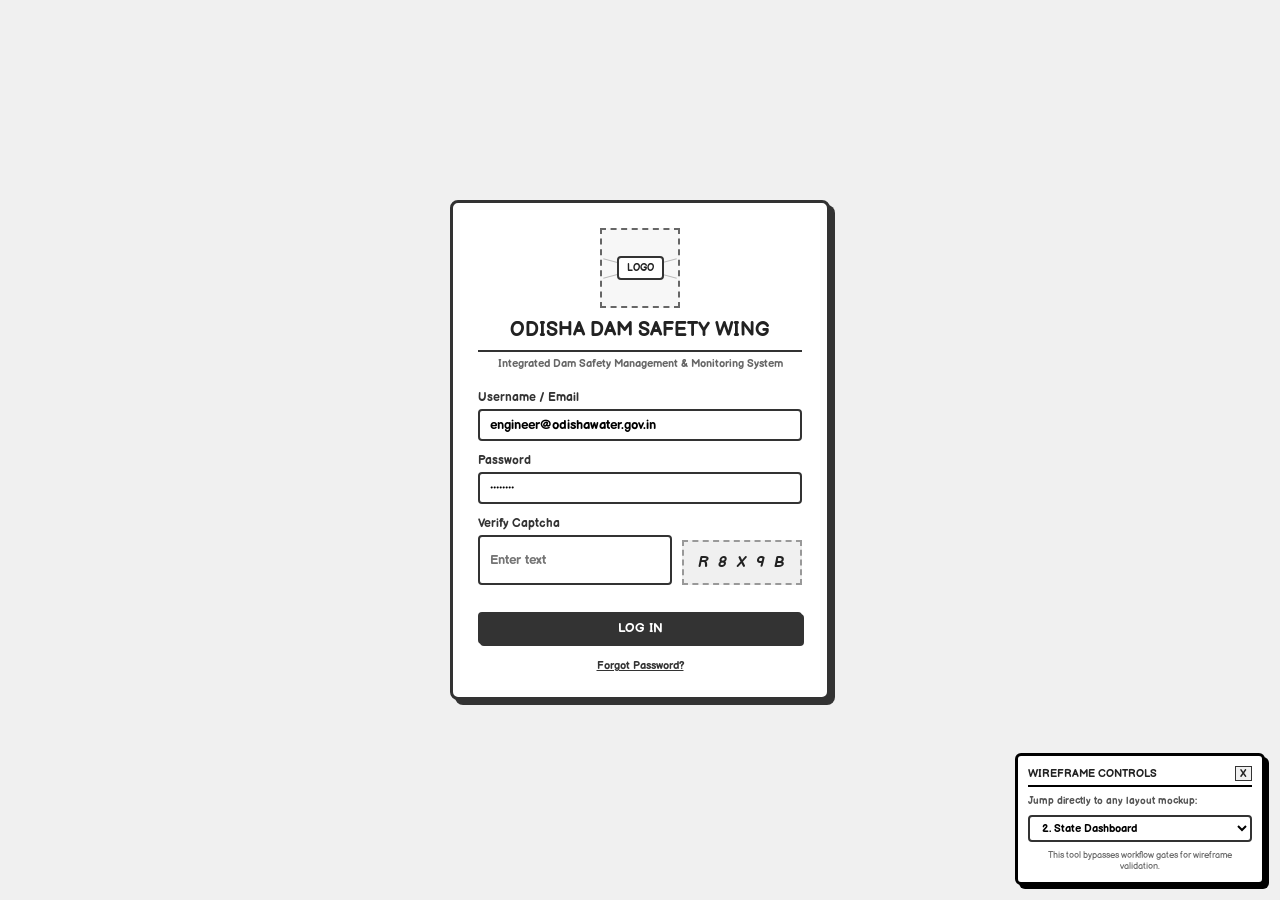
==== index.html @ 87dfb980 "first commit" ====
<!DOCTYPE html>
<html lang="en">
<head>
    <meta charset="UTF-8">
    <meta name="viewport" content="width=device-width, initial-scale=1.0">
    <title>Integrated Dam Safety Management & Monitoring System - Wireframe</title>
    <link rel="stylesheet" href="styles.css">
</head>
<body class="logged-out">

    <!-- SCREEN 1: LOGIN SCREEN (Rendered standalone initially) -->
    <div id="screen-login" class="screen-view login-screen-view active">
        <div class="login-card">
            <div style="text-align: center; margin-bottom: 20px;">
                <!-- Balsamiq logo placeholder -->
                <div class="logo-placeholder" style="height: 80px; width: 80px; margin: 0 auto 10px;">
                    <div class="logo-text" style="font-size: 10px;">Logo</div>
                </div>
                <h2 style="font-size: 20px; font-weight: bold; border-bottom: 2px solid #333333; padding-bottom: 8px;">
                    ODISHA DAM SAFETY WING
                </h2>
                <p style="font-size: 11px; font-weight: bold; color: #666666; margin-top: 5px;">
                    Integrated Dam Safety Management & Monitoring System
                </p>
            </div>

            <form onsubmit="handleLogin(event)">
                <div class="form-group">
                    <label for="username">Username / Email</label>
                    <input type="text" id="username" class="wireframe-input" value="engineer@odishawater.gov.in" required>
                </div>
                <div class="form-group">
                    <label for="password">Password</label>
                    <input type="password" id="password" class="wireframe-input" value="••••••••" required>
                </div>
                <div class="form-group">
                    <label for="captcha">Verify Captcha</label>
                    <div style="display: flex; gap: 10px;">
                        <input type="text" id="captcha-input" class="wireframe-input" style="flex-grow: 1;" placeholder="Enter text" required>
                        <div class="captcha-box" style="width: 120px; flex-shrink: 0;">R 8 X 9 B</div>
                    </div>
                </div>

                <button type="submit" class="wireframe-btn primary" style="width: 100%; margin-top: 15px; justify-content: center;">
                    LOG IN
                </button>
            </form>

            <div style="text-align: center; margin-top: 15px; font-size: 11px; font-weight: bold;">
                <a href="#" onclick="alert('Password reset link sent to registered mobile/email.')" style="color: #333333;">Forgot Password?</a>
            </div>
        </div>
    </div>

    <!-- MAIN APP WRAPPER (Shown post-login) -->
    <div class="app-wrapper">
        
        <!-- SIDEBAR NAVIGATION -->
        <aside class="sidebar">
            <div class="logo-container">
                <div class="logo-placeholder">
                    <div class="logo-text">DAM SAFETY WING</div>
                </div>
            </div>
            
            <ul class="nav-menu">
                <li class="nav-item">
                    <a class="nav-link" onclick="showScreen('screen-state-dashboard')">
                        <span class="nav-icon">📊</span> Dashboard
                    </a>
                </li>
                <li class="nav-item">
                    <a class="nav-link" onclick="showScreen('screen-dam-registry')">
                        <span class="nav-icon">🧱</span> Dams Registry
                    </a>
                </li>
                <li class="nav-item">
                    <a class="nav-link" onclick="showScreen('screen-inspection-management')">
                        <span class="nav-icon">🔍</span> Inspections
                    </a>
                </li>
                <li class="nav-item">
                    <a class="nav-link" onclick="showScreen('screen-observation-management')">
                        <span class="nav-icon">⚠️</span> Observations
                    </a>
                </li>
                <li class="nav-item">
                    <a class="nav-link" onclick="showScreen('screen-corrective-actions')">
                        <span class="nav-icon">🔧</span> Corrective Actions
                    </a>
                </li>
                <li class="nav-item">
                    <a class="nav-link" onclick="showScreen('screen-work-management')">
                        <span class="nav-icon">🏗️</span> Works
                    </a>
                </li>
                <li class="nav-item">
                    <a class="nav-link" onclick="showScreen('screen-vendor-management')">
                        <span class="nav-icon">🤝</span> Vendors
                    </a>
                </li>
                <li class="nav-item">
                    <a class="nav-link" onclick="showScreen('screen-document-management')">
                        <span class="nav-icon">📁</span> Documents
                    </a>
                </li>
                <li class="nav-item">
                    <a class="nav-link" onclick="showScreen('screen-approval-center')">
                        <span class="nav-icon">✅</span> Approvals / Tasks
                    </a>
                </li>
                <li class="nav-item">
                    <a class="nav-link" onclick="showScreen('screen-alert-center')">
                        <span class="nav-icon">🔔</span> Alert Center
                    </a>
                </li>
                <li class="nav-item">
                    <a class="nav-link" onclick="showScreen('screen-gis-map')">
                        <span class="nav-icon">🗺️</span> GIS Map
                    </a>
                </li>
                <li class="nav-item">
                    <a class="nav-link" onclick="showScreen('screen-reports')">
                        <span class="nav-icon">📈</span> Reports / MIS
                    </a>
                </li>
                <li class="nav-item">
                    <a class="nav-link" onclick="showScreen('screen-historical-record')">
                        <span class="nav-icon">📜</span> Audit / History
                    </a>
                </li>
                <li class="nav-item">
                    <a class="nav-link" onclick="showScreen('screen-master-data')">
                        <span class="nav-icon">💾</span> Master Data
                    </a>
                </li>
                <li class="nav-item">
                    <a class="nav-link" onclick="showScreen('screen-user-roles')">
                        <span class="nav-icon">👥</span> User Management
                    </a>
                </li>
            </ul>

            <div class="sidebar-footer">
                <div class="legend-box">
                    <div class="legend-title">STATUS LEGEND</div>
                    <div style="display: flex; flex-direction: column; gap: 4px;">
                        <div><span class="status-dot red"></span> RED = Immediate Intervention</div>
                        <div><span class="status-dot amber"></span> AMBER = Attention Required</div>
                        <div><span class="status-dot green"></span> GREEN = Normal Status</div>
                    </div>
                </div>
                <div style="margin-top: 10px; border-top: 2px dashed #999999; padding-top: 10px;">
                    <a href="mobile.html" target="_blank" class="wireframe-btn primary" style="width: 100%; justify-content: center; font-size: 11px; text-decoration: none;">
                        📱 Mobile Field App Simulator
                    </a>
                </div>
                <button class="wireframe-btn" onclick="handleLogout()" style="width: 100%; margin-top: 10px; justify-content: center; font-size: 11px;">
                    🔓 Log Out
                </button>
            </div>
        </aside>

        <!-- MAIN CONTAINER -->
        <main class="main-container">
            
            <!-- TOP HEADER -->
            <header class="top-header">
                <div class="header-left">
                    <div class="breadcrumbs">
                        <span>SYSTEM</span> &gt; <span id="breadcrumb-current" class="current">DASHBOARD</span>
                    </div>
                </div>
                <div class="header-right">
                    <div class="role-selector-wrap">
                        <span>Role:</span>
                        <select class="wireframe-select" onchange="setRole(this.value)">
                            <option value="State Management">State Management</option>
                            <option value="Chief Engineer">Chief Engineer</option>
                            <option value="Superintending Engineer">Superintending Engineer</option>
                            <option value="Executive Engineer" selected>Executive Engineer</option>
                            <option value="Assistant Executive Engineer">Assistant Executive Engineer</option>
                            <option value="Assistant Engineer">Assistant Engineer</option>
                            <option value="Junior Engineer">Junior Engineer</option>
                            <option value="Dam Authority">Dam Authority</option>
                            <option value="Vendor/Contractor">Vendor/Contractor</option>
                            <option value="Consultant">Consultant</option>
                        </select>
                    </div>
                    
                    <button class="icon-button" onclick="showScreen('screen-alert-center')">
                        <span>🔔</span>
                        <span class="badge">4</span>
                    </button>
                    
                    <div class="user-profile-badge">
                        <div class="user-avatar">EE</div>
                        <span id="current-role-display">Executive Engineer</span>
                    </div>
                </div>
            </header>

            <!-- PAGE CONTENT CONTAINER -->
            <div class="page-content">

                <!-- 2. STATE MANAGEMENT DASHBOARD -->
                <div id="screen-state-dashboard" class="screen-view">
                    <div class="section-header">
                        <div>
                            <h2 class="section-title">STATE MANAGEMENT DASHBOARD</h2>
                            <p class="section-subtitle">Management-by-Exception Portal (Odisha State Dams Safety Division)</p>
                        </div>
                        <div style="display: flex; gap: 10px;">
                            <select class="wireframe-select"><option>State: Odisha</option></select>
                            <select class="wireframe-select"><option>All Districts</option></select>
                            <button class="wireframe-btn">📅 Select Dates</button>
                        </div>
                    </div>

                    <!-- KPI Cards Row -->
                    <div class="row">
                        <div class="kpi-card" onclick="showScreen('screen-dam-registry')">
                            <div class="kpi-header"><span>TOTAL DAMS</span><span>🧱</span></div>
                            <div class="kpi-value-row">
                                <span class="kpi-value" id="kpi-total-dams">8</span>
                                <span class="status-dot green"></span>
                            </div>
                        </div>
                        <div class="kpi-card" onclick="showScreen('screen-inspection-management')">
                            <div class="kpi-header"><span>INSPECTIONS DUE</span><span>📅</span></div>
                            <div class="kpi-value-row">
                                <span class="kpi-value">320</span>
                                <span class="status-dot amber"></span>
                            </div>
                        </div>
                        <div class="kpi-card" onclick="showScreen('screen-inspection-management')">
                            <div class="kpi-header"><span>INSPECTIONS OVERDUE</span><span>⚠️</span></div>
                            <div class="kpi-value-row">
                                <span class="kpi-value" style="color: #ff4d4d;">78</span>
                                <span class="status-dot red"></span>
                            </div>
                        </div>
                        <div class="kpi-card" onclick="showScreen('screen-observation-management')">
                            <div class="kpi-header"><span>CRITICAL OBS.</span><span>🚨</span></div>
                            <div class="kpi-value-row">
                                <span class="kpi-value" id="kpi-critical-obs" style="color: #ff4d4d;">2</span>
                                <span class="status-dot red"></span>
                            </div>
                        </div>
                        <div class="kpi-card" onclick="showScreen('screen-corrective-actions')">
                            <div class="kpi-header"><span>OPEN ACTIONS</span><span>🔧</span></div>
                            <div class="kpi-value-row">
                                <span class="kpi-value" id="kpi-open-actions">156</span>
                                <span class="status-dot amber"></span>
                            </div>
                        </div>
                        <div class="kpi-card" onclick="showScreen('screen-corrective-actions')">
                            <div class="kpi-header"><span>OVERDUE ACTIONS</span><span>⏰</span></div>
                            <div class="kpi-value-row">
                                <span class="kpi-value" id="kpi-overdue-actions" style="color: #ff4d4d;">38</span>
                                <span class="status-dot red"></span>
                            </div>
                        </div>
                        <div class="kpi-card" onclick="showScreen('screen-work-management')">
                            <div class="kpi-header"><span>ONGOING WORKS</span><span>🏗️</span></div>
                            <div class="kpi-value-row">
                                <span class="kpi-value" id="kpi-ongoing-works">64</span>
                                <span class="status-dot green"></span>
                            </div>
                        </div>
                        <div class="kpi-card" onclick="showScreen('screen-work-management')">
                            <div class="kpi-header"><span>DELAYED WORKS</span><span>🛑</span></div>
                            <div class="kpi-value-row">
                                <span class="kpi-value" id="kpi-delayed-works" style="color: #ffb84d;">21</span>
                                <span class="status-dot amber"></span>
                            </div>
                        </div>
                    </div>

                    <!-- Exception Management Grids & Placeholders -->
                    <div class="row">
                        <!-- Left Block: Exception Data Tables -->
                        <div class="col-8">
                            <div style="border: 2px solid #333333; border-radius: 6px; padding: 15px; margin-bottom: 20px; box-shadow: 2px 2px 0 #333;">
                                <h3 style="font-size: 14px; font-weight: bold; border-bottom: 2px solid #333333; padding-bottom: 6px; margin-bottom: 10px;">
                                    ⚠️ Critical Safety Alerts (Immediate Intervention Required)
                                </h3>
                                <div class="table-container">
                                    <table class="wireframe-table">
                                        <thead>
                                            <tr>
                                                <th>Dam Name</th>
                                                <th>District</th>
                                                <th>Safety Status</th>
                                                <th>Observations</th>
                                                <th>Overdue Actions</th>
                                                <th>Ongoing Works</th>
                                                <th>Actions</th>
                                            </tr>
                                        </thead>
                                        <tbody id="dashboard-status-table">
                                            <!-- Dynamically filled by loadStateDashboard() -->
                                        </tbody>
                                    </table>
                                </div>
                            </div>

                            <!-- Charts Placeholders (Mock wireframe blocks) -->
                            <div class="row">
                                <div class="col-6">
                                    <div style="border: 2px solid #333; border-radius: 6px; padding: 12px; height: 200px; display: flex; flex-direction: column; justify-content: space-between;">
                                        <div style="font-weight: bold; font-size: 12px; border-bottom: 1px solid #999;">Dams by District & Basin</div>
                                        <!-- Wireframe bar chart -->
                                        <div style="display: flex; align-items: flex-end; justify-content: space-around; height: 120px; border-left: 2px solid #333; border-bottom: 2px solid #333; padding-left: 5px; padding-bottom: 5px;">
                                            <div style="width: 25px; height: 90px; background-color: #666; text-align: center; color: white; font-size: 9px; font-weight: bold;">90</div>
                                            <div style="width: 25px; height: 60px; background-color: #888; text-align: center; color: white; font-size: 9px; font-weight: bold;">60</div>
                                            <div style="width: 25px; height: 40px; background-color: #aaa; text-align: center; color: white; font-size: 9px; font-weight: bold;">40</div>
                                            <div style="width: 25px; height: 20px; background-color: #ccc; text-align: center; color: white; font-size: 9px; font-weight: bold;">20</div>
                                        </div>
                                        <div style="display: flex; justify-content: space-around; font-size: 9px; font-weight: bold;">
                                            <span>Sambalpur</span><span>Angul</span><span>Kalahandi</span><span>Koraput</span>
                                        </div>
                                    </div>
                                </div>
                                <div class="col-6">
                                    <div style="border: 2px solid #333; border-radius: 6px; padding: 12px; height: 200px; display: flex; flex-direction: column; justify-content: space-between;">
                                        <div style="font-weight: bold; font-size: 12px; border-bottom: 1px solid #999;">Inspection Completion Trend</div>
                                        <!-- Wireframe line chart -->
                                        <div style="position: relative; height: 120px; border-left: 2px solid #333; border-bottom: 2px solid #333;">
                                            <!-- SVG wireframe line -->
                                            <svg style="position: absolute; width: 100%; height: 100%;">
                                                <polyline points="20,100 80,60 140,40 200,10" style="fill:none;stroke:#333;stroke-width:3" />
                                                <circle cx="20" cy="100" r="4" fill="black" />
                                                <circle cx="80" cy="60" r="4" fill="black" />
                                                <circle cx="140" cy="40" r="4" fill="black" />
                                                <circle cx="20" cy="10" r="4" fill="black" />
                                            </svg>
                                        </div>
                                        <div style="display: flex; justify-content: space-between; font-size: 9px; font-weight: bold;">
                                            <span>Q1</span><span>Q2</span><span>Q3</span><span>Q4 (Planned)</span>
                                        </div>
                                    </div>
                                </div>
                            </div>
                        </div>

                        <!-- Right Block: Screen 3 Dashboard Drill-Down -->
                        <div class="col-4">
                            <div class="right-sidebar" style="width: 100%; border: 2px solid #333333; border-radius: 6px; box-shadow: 2px 2px 0 #333;">
                                <div class="drilldown-title">
                                    <span>🧭 NAVIGATION DRILL-DOWN</span>
                                    <span style="font-size: 10px; color: #666;">Hierarchy Drill</span>
                                </div>
                                
                                <div style="margin-bottom: 15px;">
                                    <h4 style="font-size: 11px; font-weight: bold; margin-bottom: 8px; border-bottom: 1px dashed #bbb;">Safety & Inspection Drill-down:</h4>
                                    <div class="drilldown-flow">
                                        <div class="drilldown-step" onclick="showScreen('screen-state-dashboard')">
                                            <span>State Management Portal</span><span>Odisha</span>
                                        </div>
                                        <div class="drilldown-arrow">▼</div>
                                        <div class="drilldown-step" onclick="drillToCircle('Northern Circle')">
                                            <span>Circle Level view</span><span>Northern Circle</span>
                                        </div>
                                        <div class="drilldown-arrow">▼</div>
                                        <div class="drilldown-step" onclick="showScreen('screen-dam-registry')">
                                            <span>Division Office view</span><span>Sambalpur Division</span>
                                        </div>
                                        <div class="drilldown-arrow">▼</div>
                                        <div class="drilldown-step" onclick="drillToDam('D00123')">
                                            <span>Dam Profile view</span><span>Hirakud Dam</span>
                                        </div>
                                        <div class="drilldown-arrow">▼</div>
                                        <div class="drilldown-step" onclick="drillToInspection('INSP-2025-001')">
                                            <span>Inspection Review</span><span>INSP-2025-001</span>
                                        </div>
                                        <div class="drilldown-arrow">▼</div>
                                        <div class="drilldown-step" onclick="drillToObservation('OBS-2025-101')">
                                            <span>Observation Details</span><span>OBS-2025-101</span>
                                        </div>
                                    </div>
                                </div>

                                <div>
                                    <h4 style="font-size: 11px; font-weight: bold; margin-bottom: 8px; border-bottom: 1px dashed #bbb;">Works & Vendor Drill-down:</h4>
                                    <div class="drilldown-flow">
                                        <div class="drilldown-step" onclick="showScreen('screen-state-dashboard')">
                                            <span>State Water Resources</span><span>State Wing</span>
                                        </div>
                                        <div class="drilldown-arrow">▼</div>
                                        <div class="drilldown-step" onclick="showScreen('screen-work-management')">
                                            <span>Division Work Register</span><span>Sambalpur Div</span>
                                        </div>
                                        <div class="drilldown-arrow">▼</div>
                                        <div class="drilldown-step" onclick="drillToWork('WRK-2025-401')">
                                            <span>Contract Profile</span><span>WRK-2025-401</span>
                                        </div>
                                        <div class="drilldown-arrow">▼</div>
                                        <div class="drilldown-step" onclick="showScreen('screen-vendor-management')">
                                            <span>Contractor Performance</span><span>Utkal Infra</span>
                                        </div>
                                        <div class="drilldown-arrow">▼</div>
                                        <div class="drilldown-step" onclick="drillToVerification('VER-2025-801')">
                                            <span>Milestone Progress verification</span><span>VER-2025-801</span>
                                        </div>
                                    </div>
                                </div>
                            </div>
                        </div>
                    </div>
                </div>

                <!-- 4. DAM REGISTRY -->
                <div id="screen-dam-registry" class="screen-view">
                    <div class="section-header">
                        <div>
                            <h2 class="section-title">DAM REGISTRY</h2>
                            <p class="section-subtitle">Comprehensive master list of all state water reservoirs and check-dams</p>
                        </div>
                        <button class="wireframe-btn primary" onclick="alert('Add Dam profile form loaded in Master workspace.')">
                            ➕ Add New Dam
                        </button>
                    </div>

                    <!-- Search & Advanced Filter Section -->
                    <div class="filter-panel">
                        <div class="filter-grid">
                            <div class="form-group">
                                <label>Search keyword</label>
                                <input type="text" id="search-dam-input" class="wireframe-input" placeholder="Name, ID, River..." onkeyup="filterDams()">
                            </div>
                            <div class="form-group">
                                <label>District</label>
                                <select id="filter-district" class="wireframe-select" style="width:100%;" onchange="filterDams()">
                                    <option value="">All Districts</option>
                                    <option value="Sambalpur">Sambalpur</option>
                                    <option value="Angul">Angul</option>
                                    <option value="Kalahandi">Kalahandi</option>
                                    <option value="Malkangiri">Malkangiri</option>
                                    <option value="Nabarangpur">Nabarangpur</option>
                                    <option value="Koraput">Koraput</option>
                                    <option value="Dhenkanal">Dhenkanal</option>
                                    <option value="Bargarh">Bargarh</option>
                                </select>
                            </div>
                            <div class="form-group">
                                <label>Circle Jurisdiction</label>
                                <select id="filter-circle" class="wireframe-select" style="width:100%;" onchange="filterDams()">
                                    <option value="">All Circles</option>
                                    <option value="Northern Circle">Northern Circle</option>
                                    <option value="Central Circle">Central Circle</option>
                                    <option value="Western Circle">Western Circle</option>
                                    <option value="Southern Circle">Southern Circle</option>
                                </select>
                            </div>
                            <div class="form-group">
                                <label>Safety Classification</label>
                                <select id="filter-classification" class="wireframe-select" style="width:100%;" onchange="filterDams()">
                                    <option value="">All Risks</option>
                                    <option value="High Risk">High Risk</option>
                                    <option value="Medium Risk">Medium Risk</option>
                                    <option value="Low Risk">Low Risk</option>
                                </select>
                            </div>
                            <div class="form-group">
                                <label>Safety Status</label>
                                <select id="filter-status" class="wireframe-select" style="width:100%;" onchange="filterDams()">
                                    <option value="">All Statuses</option>
                                    <option value="RED">RED (Immediate)</option>
                                    <option value="AMBER">AMBER (Attention)</option>
                                    <option value="GREEN">GREEN (Normal)</option>
                                </select>
                            </div>
                        </div>
                        <div class="filter-actions">
                            <button class="wireframe-btn" onclick="resetDamFilters()">Reset Filters</button>
                            <button class="wireframe-btn primary" onclick="filterDams()">Apply Search</button>
                        </div>
                    </div>

                    <!-- Data Table -->
                    <div class="table-container">
                        <table class="wireframe-table">
                            <thead>
                                <tr>
                                    <th>Dam ID</th>
                                    <th>Dam Name</th>
                                    <th>District</th>
                                    <th>Circle</th>
                                    <th>Division</th>
                                    <th>Basin</th>
                                    <th>River</th>
                                    <th>Risk Class</th>
                                    <th>Last Insp</th>
                                    <th>Next Insp</th>
                                    <th>Safety Status</th>
                                    <th>Open Obs</th>
                                    <th>Overdue Actions</th>
                                    <th>Ongoing Works</th>
                                    <th>Action</th>
                                </tr>
                            </thead>
                            <tbody id="registry-table-body">
                                <!-- Filled by loadDamRegistry() -->
                            </tbody>
                        </table>
                    </div>

                    <!-- Pagination and export metadata -->
                    <div class="pagination-bar">
                        <span>Showing 1 to 8 of 8 entries</span>
                        <div style="display: flex; gap: 10px;">
                            <button class="wireframe-btn" onclick="alert('Exporting registry records to CSV...')">📥 Export Excel</button>
                            <button class="wireframe-btn" onclick="alert('Exporting registry reports to PDF...')">📄 Export PDF</button>
                        </div>
                        <div class="pagination-links">
                            <button class="page-btn active">1</button>
                            <button class="page-btn">2</button>
                        </div>
                    </div>
                </div>

                <!-- 5. DAM PROFILE -->
                <div id="screen-dam-profile" class="screen-view">
                    <div class="section-header">
                        <div>
                            <h2 class="section-title">DAM HEALTH PROFILE</h2>
                            <p class="section-subtitle">
                                <span id="profile-dam-name">Hirakud Dam</span> (<span id="profile-dam-id">D00123</span>) - 
                                District: <span id="profile-dam-district" style="font-weight: bold;">Sambalpur</span> | 
                                Circle: <span id="profile-dam-circle" style="font-weight: bold;">Northern Circle</span> | 
                                Division: <span id="profile-dam-division" style="font-weight: bold;">Sambalpur Division</span>
                            </p>
                        </div>
                        <span id="profile-dam-status" class="status-pill red">RED</span>
                    </div>

                    <!-- Summary Cards Block -->
                    <div class="row">
                        <div class="kpi-card">
                            <div class="kpi-header"><span>LAST INSPECTION</span></div>
                            <div class="kpi-value" id="prof-card-last-insp" style="font-size: 18px;">12 Apr 2025</div>
                        </div>
                        <div class="kpi-card">
                            <div class="kpi-header"><span>NEXT INSPECTION</span></div>
                            <div class="kpi-value" id="prof-card-next-insp" style="font-size: 18px;">12 Oct 2025</div>
                        </div>
                        <div class="kpi-card">
                            <div class="kpi-header"><span>OPEN OBSERVATIONS</span></div>
                            <div class="kpi-value" id="prof-card-open-obs">8</div>
                        </div>
                        <div class="kpi-card">
                            <div class="kpi-header"><span>OVERDUE ACTIONS</span></div>
                            <div class="kpi-value" id="prof-card-overdue-act" style="color: #ff4d4d;">5</div>
                        </div>
                        <div class="kpi-card">
                            <div class="kpi-header"><span>ONGOING WORKS</span></div>
                            <div class="kpi-value" id="prof-card-ongoing">3</div>
                        </div>
                        <div class="kpi-card">
                            <div class="kpi-header"><span>PHYSICAL PROGRESS</span></div>
                            <div class="kpi-value" id="prof-card-progress">45%</div>
                        </div>
                    </div>

                    <!-- Inner Navigation Tabs -->
                    <div class="tab-container">
                        <ul class="tab-headers">
                            <li class="tab-header-item active" onclick="switchTab('prof-overview', this)">Overview</li>
                            <li class="tab-header-item" onclick="switchTab('prof-engineering', this)">Engineering Details</li>
                            <li class="tab-header-item" onclick="switchTab('prof-inspections', this)">Inspections</li>
                            <li class="tab-header-item" onclick="switchTab('prof-observations', this)">Observations</li>
                            <li class="tab-header-item" onclick="switchTab('prof-works', this)">Ongoing Works</li>
                            <li class="tab-header-item" onclick="switchTab('prof-documents', this)">Documents</li>
                            <li class="tab-header-item" onclick="switchTab('prof-history', this)">History</li>
                        </ul>

                        <div class="tab-panels">
                            <!-- Overview Tab -->
                            <div id="prof-overview" class="tab-panel active">
                                <div class="row">
                                    <div class="col-8">
                                        <table class="wireframe-table">
                                            <tr>
                                                <th style="width: 200px;">Structural Height</th>
                                                <td id="prof-height">59 m</td>
                                            </tr>
                                            <tr>
                                                <th>Crest Length</th>
                                                <td id="prof-length">4.8 km (Main Dam)</td>
                                            </tr>
                                            <tr>
                                                <th>Catchment Area</th>
                                                <td id="prof-catchment">83,400 sq km</td>
                                            </tr>
                                            <tr>
                                                <th>Gross Storage Capacity</th>
                                                <td id="prof-capacity">5,896 M cum</td>
                                            </tr>
                                            <tr>
                                                <th>Spillway Capacity</th>
                                                <td id="prof-spillway">42,450 cumec</td>
                                            </tr>
                                            <tr>
                                                <th>Year Completed</th>
                                                <td id="prof-completed">1957</td>
                                            </tr>
                                        </table>
                                    </div>
                                    <div class="col-4">
                                        <!-- Photo placeholder -->
                                        <div class="wireframe-photo-placeholder" style="height: 180px;">
                                            <span>📷 Dam Elevation Drawing Overview</span>
                                        </div>
                                    </div>
                                </div>
                            </div>

                            <!-- Engineering Details -->
                            <div id="prof-engineering" class="tab-panel">
                                <div class="row">
                                    <div class="col-6">
                                        <h4 style="font-size: 13px; font-weight: bold; border-bottom: 2px solid #333; margin-bottom: 8px;">Spillway Structure Parameters</h4>
                                        <p style="font-size: 12px; line-height: 1.6;">Spillway consists of 64 gates, under-sluices, and concrete bucket dissipator. Total length of spillway is 914 meters. Crest gates are 15.24m x 6.1m radial gates.</p>
                                    </div>
                                    <div class="col-6">
                                        <h4 style="font-size: 13px; font-weight: bold; border-bottom: 2px solid #333; margin-bottom: 8px;">Geology & Foundation</h4>
                                        <p style="font-size: 12px; line-height: 1.6;">Founded on granite, granitic gneisses, and schists. Consolidated foundation grouting with 30m grout curtain wall at upstream side heel.</p>
                                    </div>
                                </div>
                            </div>

                            <!-- Inspections tab -->
                            <div id="prof-inspections" class="tab-panel">
                                <div class="table-container">
                                    <table class="wireframe-table">
                                        <thead>
                                            <tr>
                                                <th>Inspection ID</th>
                                                <th>Type</th>
                                                <th>Planned Date</th>
                                                <th>Inspection Team</th>
                                                <th>Status</th>
                                                <th>Actions</th>
                                            </tr>
                                        </thead>
                                        <tbody id="profile-inspections-body"></tbody>
                                    </table>
                                </div>
                            </div>

                            <!-- Observations tab -->
                            <div id="prof-observations" class="tab-panel">
                                <div class="table-container">
                                    <table class="wireframe-table">
                                        <thead>
                                            <tr>
                                                <th>Observation ID</th>
                                                <th>Category</th>
                                                <th>Description</th>
                                                <th>Severity</th>
                                                <th>Target Date</th>
                                                <th>Status</th>
                                                <th>Actions</th>
                                            </tr>
                                        </thead>
                                        <tbody id="profile-observations-body"></tbody>
                                    </table>
                                </div>
                            </div>

                            <!-- Works tab -->
                            <div id="prof-works" class="tab-panel">
                                <div class="table-container">
                                    <table class="wireframe-table">
                                        <thead>
                                            <tr>
                                                <th>Work ID</th>
                                                <th>Description</th>
                                                <th>Contractor</th>
                                                <th>Value</th>
                                                <th>Physical Progress</th>
                                                <th>Status</th>
                                                <th>Action</th>
                                            </tr>
                                        </thead>
                                        <tbody id="profile-works-body"></tbody>
                                    </table>
                                </div>
                            </div>

                            <!-- Documents tab -->
                            <div id="prof-documents" class="tab-panel">
                                <div class="table-container">
                                    <table class="wireframe-table">
                                        <thead>
                                            <tr>
                                                <th>File Name</th>
                                                <th>Type</th>
                                                <th>Version</th>
                                                <th>Uploaded By</th>
                                                <th>Date</th>
                                            </tr>
                                        </thead>
                                        <tbody id="profile-documents-body"></tbody>
                                    </table>
                                </div>
                            </div>

                            <!-- History Tab -->
                            <div id="prof-history" class="tab-panel">
                                <div class="audit-timeline" id="profile-history-timeline"></div>
                            </div>
                        </div>
                    </div>
                </div>

                <!-- 6. INSPECTION MANAGEMENT -->
                <div id="screen-inspection-management" class="screen-view">
                    <div class="section-header">
                        <div>
                            <h2 class="section-title">INSPECTION MANAGEMENT PANEL</h2>
                            <p class="section-subtitle">Schedule, assign, track, and verify formal dam safety reviews</p>
                        </div>
                        <div style="display: flex; gap: 10px;">
                            <button class="wireframe-btn primary" onclick="showScreen('screen-inspection-planning')">
                                📅 Plan New Inspection
                            </button>
                            <button class="wireframe-btn" onclick="alert('Assigned team members notification batch sent.')">
                                📣 Dispatch Team
                            </button>
                        </div>
                    </div>

                    <!-- Filters for inspections -->
                    <div class="filter-panel" style="padding: 10px 15px;">
                        <div style="display:flex; justify-content:space-between; align-items:center;">
                            <div style="display:flex; gap:15px; align-items:center; font-size:12px; font-weight:bold;">
                                <span>Filter Type:</span>
                                <label><input type="radio" name="flt-insp-type" checked /> All</label>
                                <label><input type="radio" name="flt-insp-type" /> Pre-Monsoon</label>
                                <label><input type="radio" name="flt-insp-type" /> Post-Monsoon</label>
                                <label><input type="radio" name="flt-insp-type" /> Periodic/Annual</label>
                                <label><input type="radio" name="flt-insp-type" /> Special/Emergency</label>
                            </div>
                            <div style="display:flex; gap:10px;">
                                <input type="text" class="wireframe-input" placeholder="Search Dam Name..." style="width: 200px;">
                                <button class="wireframe-btn">Filter</button>
                            </div>
                        </div>
                    </div>

                    <div class="table-container">
                        <table class="wireframe-table">
                            <thead>
                                <tr>
                                    <th>Inspection ID</th>
                                    <th>Dam</th>
                                    <th>Inspection Type</th>
                                    <th>Planned/Actual Date</th>
                                    <th>Inspection Team</th>
                                    <th>Responsible Officer</th>
                                    <th>Status</th>
                                    <th>Review Status</th>
                                    <th>Actions</th>
                                </tr>
                            </thead>
                            <tbody id="inspection-table-body">
                                <!-- Filled by loadInspectionManagement() -->
                            </tbody>
                        </table>
                    </div>
                </div>

                <!-- 7. INSPECTION PLANNING (FORM) -->
                <div id="screen-inspection-planning" class="screen-view">
                    <div class="section-header">
                        <div>
                            <h2 class="section-title">PLAN & SCHEDULE SAFETY INSPECTION</h2>
                            <p class="section-subtitle">Deploy official panels and committees for statutory checks</p>
                        </div>
                        <button class="wireframe-btn" onclick="showScreen('screen-inspection-management')">Cancel</button>
                    </div>

                    <!-- Workflow Indicator -->
                    <div class="workflow-indicator-bar">
                        <div class="workflow-node active">Planned</div>
                        <div class="workflow-connector"></div>
                        <div class="workflow-node">Assigned</div>
                        <div class="workflow-connector"></div>
                        <div class="workflow-node">In Progress</div>
                        <div class="workflow-connector"></div>
                        <div class="workflow-node">Submitted</div>
                        <div class="workflow-connector"></div>
                        <div class="workflow-node">Verified</div>
                        <div class="workflow-connector"></div>
                        <div class="workflow-node">Approved</div>
                        <div class="workflow-connector"></div>
                        <div class="workflow-node">Closed</div>
                    </div>

                    <div style="border: 2px solid #333333; border-radius: 6px; padding: 20px; box-shadow: 3px 3px 0px #333;">
                        <form onsubmit="handleCreateInspection(event)">
                            <div class="row">
                                <div class="col-6">
                                    <div class="form-group">
                                        <label for="plan-dam-select">Select Dam (Registry Profile)</label>
                                        <select id="plan-dam-select" class="wireframe-select" style="width: 100%;" required>
                                            <option value="D00123">Hirakud Dam (D00123)</option>
                                            <option value="D00124">Rengali Dam (D00124)</option>
                                            <option value="D00126">Balimela Dam (D00126)</option>
                                        </select>
                                    </div>
                                    <div class="form-group">
                                        <label for="plan-type-select">Inspection Type</label>
                                        <select id="plan-type-select" class="wireframe-select" style="width: 100%;">
                                            <option>Pre-Monsoon</option>
                                            <option>Post-Monsoon</option>
                                            <option>Periodic/Annual</option>
                                            <option>Comprehensive</option>
                                            <option>Special</option>
                                            <option>Emergency</option>
                                            <option>Event-Based</option>
                                        </select>
                                    </div>
                                    <div class="form-group">
                                        <label for="plan-date">Proposed Inspection Date</label>
                                        <input type="date" id="plan-date" class="wireframe-input" required>
                                    </div>
                                </div>
                                <div class="col-6">
                                    <div class="form-group">
                                        <label for="plan-team">Nominated Panel / Team members</label>
                                        <input type="text" id="plan-team" class="wireframe-input" placeholder="e.g. Dr. S. Mohapatra, J. Das" required>
                                    </div>
                                    <div class="form-group">
                                        <label for="plan-officer">Responsible Monitoring Officer</label>
                                        <input type="text" id="plan-officer" class="wireframe-input" placeholder="e.g. Executive Engineer, Sambalpur" required>
                                    </div>
                                    <div class="form-group">
                                        <label for="plan-remarks">Special Instructions / Remarks</label>
                                        <textarea id="plan-remarks" class="wireframe-input" style="height: 60px;" placeholder="Identify specific seepage patterns..."></textarea>
                                    </div>
                                </div>
                            </div>

                            <div style="margin-top: 15px; border: 1px dashed #999; padding: 10px; border-radius: 4px;">
                                <h4 style="font-size:12px; margin-bottom:8px;">Standard Planned Checklist Targets:</h4>
                                <div class="row">
                                    <div class="col-6">
                                        <label><input type="checkbox" checked disabled /> Visual masonry crack inspections</label><br>
                                        <label><input type="checkbox" checked disabled /> Drainage gallery drainage measurements</label>
                                    </div>
                                    <div class="col-6">
                                        <label><input type="checkbox" checked disabled /> Spillway gate motor load tests</label><br>
                                        <label><input type="checkbox" checked disabled /> Upstream protection rip-rap inspection</label>
                                    </div>
                                </div>
                            </div>

                            <div style="display:flex; justify-content:flex-end; gap:10px; margin-top:20px; border-top: 2px solid #333; padding-top:15px;">
                                <button type="button" class="wireframe-btn" onclick="showScreen('screen-inspection-management')">Cancel</button>
                                <button type="submit" class="wireframe-btn primary">Save & Dispatch Team</button>
                            </div>
                        </form>
                    </div>
                </div>

                <!-- 8. INSPECTION REVIEW -->
                <div id="screen-inspection-review" class="screen-view">
                    <div class="section-header">
                        <div>
                            <h2 class="section-title">FIELD INSPECTION REVIEW</h2>
                            <p class="section-subtitle">Verify evidence, field checklist inputs, and approve defect entries</p>
                        </div>
                        <button class="wireframe-btn" onclick="showScreen('screen-inspection-management')">Back</button>
                    </div>

                    <!-- Workflow Indicator -->
                    <div class="workflow-indicator-bar" id="rev-workflow-indicator">
                        <div class="workflow-node done">Planned</div>
                        <div class="workflow-connector"></div>
                        <div class="workflow-node done">Assigned</div>
                        <div class="workflow-connector"></div>
                        <div class="workflow-node done">In Progress</div>
                        <div class="workflow-connector"></div>
                        <div class="workflow-node active">Submitted</div>
                        <div class="workflow-connector"></div>
                        <div class="workflow-node">Verified</div>
                        <div class="workflow-connector"></div>
                        <div class="workflow-node">Approved</div>
                        <div class="workflow-connector"></div>
                        <div class="workflow-node">Closed</div>
                    </div>

                    <div class="row">
                        <!-- Left Side: Inspection Data & Photos -->
                        <div class="col-8">
                            <div style="border: 2px solid #333333; border-radius: 6px; padding: 15px; margin-bottom: 15px; box-shadow: 2px 2px 0 #333;">
                                <h3 style="font-size: 13px; font-weight: bold; border-bottom: 2px solid #333; padding-bottom: 5px; margin-bottom: 10px;">
                                    🧱 Dam & General Information
                                </h3>
                                <table class="wireframe-table">
                                    <tr>
                                        <th>Target Dam Name</th>
                                        <td id="rev-dam-name">Hirakud Dam</td>
                                        <th>Dam ID</th>
                                        <td id="rev-dam-id">D00123</td>
                                    </tr>
                                    <tr>
                                        <th>Current Safety Status</th>
                                        <td colspan="3"><span id="rev-dam-safety" class="status-pill red">RED</span></td>
                                    </tr>
                                </table>
                            </div>

                            <div style="border: 2px solid #333333; border-radius: 6px; padding: 15px; margin-bottom: 15px; box-shadow: 2px 2px 0 #333;">
                                <h3 style="font-size: 13px; font-weight: bold; border-bottom: 2px solid #333; padding-bottom: 5px; margin-bottom: 10px;">
                                    📝 Completed Checklist Results & Observations
                                </h3>
                                <div id="rev-checklist-results"></div>
                            </div>

                            <div style="border: 2px solid #333333; border-radius: 6px; padding: 15px; margin-bottom: 15px; box-shadow: 2px 2px 0 #333;">
                                <h3 style="font-size: 13px; font-weight: bold; border-bottom: 2px solid #333; padding-bottom: 5px; margin-bottom: 10px;">
                                    🖼️ Evidence Files (Photographs & Geotags)
                                </h3>
                                <div class="row">
                                    <div class="col-4">
                                        <div class="wireframe-photo-placeholder">
                                            <span>📷 Block 12 cracks.jpg</span>
                                            <div style="font-size:8px; margin-top:4px;">Lat: 21.5721 / Lng: 83.8710</div>
                                        </div>
                                    </div>
                                    <div class="col-4">
                                        <div class="wireframe-photo-placeholder">
                                            <span>📷 Seepage measurement.jpg</span>
                                            <div style="font-size:8px; margin-top:4px;">Lat: 21.5723 / Lng: 83.8712</div>
                                        </div>
                                    </div>
                                    <div class="col-4">
                                        <div class="wireframe-photo-placeholder">
                                            <span>📷 Spillway gate4 motor.jpg</span>
                                            <div style="font-size:8px; margin-top:4px;">Lat: 21.5728 / Lng: 83.8715</div>
                                        </div>
                                    </div>
                                </div>
                            </div>
                        </div>

                        <!-- Right Side: Review Decisions Panel -->
                        <div class="col-4">
                            <div style="border: 3px solid #333333; border-radius: 6px; padding: 15px; background-color: #fcfcfc; box-shadow: 3px 3px 0 #333; height: 100%;">
                                <h3 style="font-size: 13px; font-weight: bold; border-bottom: 2px solid #333; padding-bottom: 5px; margin-bottom: 15px;">
                                    🧐 REVIEW & VERIFICATION
                                </h3>

                                <div class="form-group">
                                    <label>Inspection ID Reference</label>
                                    <div id="rev-insp-id" style="font-size:16px; font-weight:bold; margin-bottom:8px;">INSP-2025-001</div>
                                </div>
                                <div class="form-group">
                                    <label>Inspection Type</label>
                                    <div id="rev-insp-type" style="font-weight:bold;">Pre-Monsoon</div>
                                </div>
                                <div class="form-group">
                                    <label>Submit Date</label>
                                    <div id="rev-insp-date" style="font-weight:bold;">12 May 2025</div>
                                </div>
                                <div class="form-group">
                                    <label>Panel Head / Responsible officer</label>
                                    <div id="rev-insp-team" style="font-size:11px; font-weight:bold;">Team A</div>
                                    <div id="rev-insp-officer" style="font-size:11px; color:#555;">Executive Engineer</div>
                                </div>

                                <div class="form-group" style="border-top: 1px dashed #ccc; padding-top: 10px; margin-top: 10px;">
                                    <label>Deficiencies Recommendations Summary</label>
                                    <div id="rev-recommendations" style="font-size: 11px; background: #fff; padding: 8px; border: 1px solid #333; border-radius: 4px; font-style: italic;">
                                        Grouting Block 12, check motor hoist
                                    </div>
                                </div>

                                <div class="form-group" style="margin-top: 15px;">
                                    <label for="rev-reviewer-remarks">Reviewer Feedback & Remarks</label>
                                    <textarea id="rev-reviewer-remarks" class="wireframe-input" style="height: 80px;" placeholder="Enter comments here..."></textarea>
                                </div>

                                <!-- Action Buttons -->
                                <div style="display:flex; flex-direction:column; gap:8px; margin-top:20px;">
                                    <button class="wireframe-btn primary" onclick="handleInspectionReviewSubmit('approve')" style="justify-content:center;">
                                        ✅ Approve & Register Defect
                                    </button>
                                    <button class="wireframe-btn" onclick="handleInspectionReviewSubmit('return')" style="justify-content:center;">
                                        ↩️ Return for Correction
                                    </button>
                                </div>
                            </div>
                        </div>
                    </div>
                </div>

                <!-- 9. OBSERVATION MANAGEMENT -->
                <div id="screen-observation-management" class="screen-view">
                    <div class="section-header">
                        <div>
                            <h2 class="section-title">DEFICIENCY & OBSERVATION REGISTER</h2>
                            <p class="section-subtitle">Formal registry of all identified structural, mechanical and instrumentation observations</p>
                        </div>
                        <button class="wireframe-btn" onclick="showScreen('screen-corrective-actions')">
                            🔧 View Corrective Actions
                        </button>
                    </div>

                    <!-- Severity Filters -->
                    <div class="filter-panel" style="padding: 10px 15px;">
                        <div style="display:flex; justify-content:space-between; align-items:center;">
                            <div style="display:flex; gap:10px; align-items:center; font-size:12px; font-weight:bold;">
                                <span>Severity Level:</span>
                                <button class="wireframe-btn" onclick="filterObservations('All')">All</button>
                                <button class="wireframe-btn" onclick="filterObservations('Critical')" style="color:#ff4d4d; border-color:#ff4d4d;">🚨 Critical</button>
                                <button class="wireframe-btn" onclick="filterObservations('High')" style="color:#ffb84d;">⚠️ High</button>
                                <button class="wireframe-btn" onclick="filterObservations('Medium')">Medium</button>
                                <button class="wireframe-btn" onclick="filterObservations('Low')">Low</button>
                            </div>
                        </div>
                    </div>

                    <div class="table-container">
                        <table class="wireframe-table">
                            <thead>
                                <tr>
                                    <th>Observation ID</th>
                                    <th>Dam</th>
                                    <th>Inspection ID</th>
                                    <th>Category</th>
                                    <th>Description</th>
                                    <th>Severity</th>
                                    <th>Responsible Authority</th>
                                    <th>Target Date</th>
                                    <th>Status</th>
                                    <th>Action</th>
                                </tr>
                            </thead>
                            <tbody id="observation-table-body">
                                <!-- Filled by loadObservationManagement() -->
                            </tbody>
                        </table>
                    </div>
                </div>

                <!-- 10. OBSERVATION DETAIL -->
                <div id="screen-observation-detail" class="screen-view">
                    <div class="section-header">
                        <div>
                            <h2 class="section-title">OBSERVATION DETAILS & ASSIGNMENT</h2>
                            <p class="section-subtitle">Individual safety defect log details with evidentiary history</p>
                        </div>
                        <button class="wireframe-btn" onclick="showScreen('screen-observation-management')">Back</button>
                    </div>

                    <!-- Workflow bar -->
                    <div class="workflow-indicator-bar" id="obs-workflow-bar">
                        <div class="workflow-node done">Identified</div>
                        <div class="workflow-connector"></div>
                        <div class="workflow-node active">Assigned</div>
                        <div class="workflow-connector"></div>
                        <div class="workflow-node">Action Initiated</div>
                        <div class="workflow-connector"></div>
                        <div class="workflow-node">Resolved</div>
                        <div class="workflow-connector"></div>
                        <div class="workflow-node">Verified</div>
                        <div class="workflow-connector"></div>
                        <div class="workflow-node">Closed</div>
                    </div>

                    <div class="row">
                        <div class="col-8">
                            <div style="border: 2px solid #333333; border-radius: 6px; padding: 15px; margin-bottom: 15px; box-shadow: 2px 2px 0 #333;">
                                <h3 style="font-size: 13px; font-weight: bold; border-bottom: 2px solid #333; padding-bottom: 5px; margin-bottom: 10px;">
                                    📝 Safety Defect Details
                                </h3>
                                <table class="wireframe-table">
                                    <tr>
                                        <th>Observation ID</th>
                                        <td id="obs-det-id">OBS-2025-101</td>
                                        <th>Dam Name</th>
                                        <td id="obs-det-dam">Hirakud Dam</td>
                                    </tr>
                                    <tr>
                                        <th>Origin Inspection</th>
                                        <td id="obs-det-insp">INSP-2025-001</td>
                                        <th>Defect Category</th>
                                        <td id="obs-det-category">Structural Repairs</td>
                                    </tr>
                                    <tr>
                                        <th>Severity Level</th>
                                        <td><span id="obs-det-severity" class="status-pill red">Critical</span></td>
                                        <th>GPS Location</th>
                                        <td id="obs-det-location">21.5721 N, 83.8710 E</td>
                                    </tr>
                                    <tr>
                                        <th>Description</th>
                                        <td colspan="3" id="obs-det-desc" style="font-weight: bold;">
                                            Major structural cracking along concrete face of block 12, length 4.2m.
                                        </td>
                                    </tr>
                                </table>
                            </div>

                            <div style="border: 2px solid #333333; border-radius: 6px; padding: 15px; margin-bottom: 15px; box-shadow: 2px 2px 0 #333;">
                                <h3 style="font-size: 13px; font-weight: bold; border-bottom: 2px solid #333; padding-bottom: 5px; margin-bottom: 10px;">
                                    🖼️ Uploaded Site Photographs
                                </h3>
                                <div class="row">
                                    <div class="col-6">
                                        <div class="wireframe-photo-placeholder" style="height: 160px;">
                                            <span>📷 defect_photo_1.jpg</span>
                                            <div style="font-size:9px; margin-top:5px; color:#555;">Shows deep concrete cracking under gallery block</div>
                                        </div>
                                    </div>
                                    <div class="col-6">
                                        <div class="wireframe-photo-placeholder" style="height: 160px;">
                                            <span>📷 defect_photo_2.jpg</span>
                                            <div style="font-size:9px; margin-top:5px; color:#555;">Closer zoom of crack width measurement (8.2mm)</div>
                                        </div>
                                    </div>
                                </div>
                            </div>
                        </div>

                        <div class="col-4">
                            <div style="border: 3px solid #333333; border-radius: 6px; padding: 15px; background-color: #fbfbfb; box-shadow: 3px 3px 0 #333; height: 100%;">
                                <h3 style="font-size: 13px; font-weight: bold; border-bottom: 2px solid #333; padding-bottom: 5px; margin-bottom: 15px;">
                                    🔧 ALLOCATE REMEDIAL TASK
                                </h3>
                                <div class="form-group">
                                    <label>Responsible Authority</label>
                                    <div id="obs-det-authority" style="font-weight:bold;">Executive Engineer</div>
                                </div>
                                <div class="form-group">
                                    <label>Assigned Engineer Officer</label>
                                    <div id="obs-det-officer" style="font-weight:bold;">S. K. Patnaik, EE</div>
                                </div>
                                <div class="form-group">
                                    <label>Target Resolution Date</label>
                                    <div id="obs-det-target" style="font-weight:bold; color:#ff4d4d;">30 Jun 2025</div>
                                </div>

                                <div style="margin-top: 20px; border-top: 1px dashed #ccc; padding-top: 15px;">
                                    <button class="wireframe-btn primary" onclick="handleAssignCorrectiveAction()" style="width: 100%; justify-content: center; margin-bottom: 10px;">
                                        🛠️ Allocate Work / Grout Contract
                                    </button>
                                    <button class="wireframe-btn" onclick="alert('Deficiency escalated to Chief Engineer Safety committee.')" style="width: 100%; justify-content: center;">
                                        ⚠️ Escalate Safety Alert
                                    </button>
                                </div>
                            </div>
                        </div>
                    </div>
                </div>

                <!-- 11. CORRECTIVE ACTION MANAGEMENT -->
                <div id="screen-corrective-actions" class="screen-view">
                    <div class="section-header">
                        <div>
                            <h2 class="section-title">CORRECTIVE ACTIONS & TRACKING</h2>
                            <p class="section-subtitle">Monitor the deployment, progress and verification status of all corrective tasks</p>
                        </div>
                        <button class="wireframe-btn primary" onclick="alert('Creating new corrective task form in action workspace.')">
                            ➕ Create Corrective Task
                        </button>
                    </div>

                    <!-- Overdue Actions Highlight Panel -->
                    <div style="border: 2px dashed #ff4d4d; border-radius: 6px; padding: 12px; background-color: #fff8f8; margin-bottom: 15px;">
                        <h4 style="font-size:12px; font-weight:bold; color:#cc0000; margin-bottom:6px;">⏰ Overdue Actions Alarm Panel (Immediate Resolution Needed)</h4>
                        <ul style="font-size:11px; margin-left:15px; font-weight:bold;">
                            <li>ACT-2025-202: Piezometer anomaly check at Rengali Dam - Target 20 Jun 2025 - **OVERDUE**</li>
                        </ul>
                    </div>

                    <div class="table-container">
                        <table class="wireframe-table">
                            <thead>
                                <tr>
                                    <th>Action ID</th>
                                    <th>Observation Ref</th>
                                    <th>Dam</th>
                                    <th>Responsible Authority</th>
                                    <th>Assigned Officer</th>
                                    <th>Target Date</th>
                                    <th>Priority</th>
                                    <th>Progress</th>
                                    <th>Status</th>
                                    <th>Action</th>
                                </tr>
                            </thead>
                            <tbody id="action-table-body">
                                <!-- Filled by loadCorrectiveActions() -->
                            </tbody>
                        </table>
                    </div>
                </div>

                <!-- 12. WORK MANAGEMENT -->
                <div id="screen-work-management" class="screen-view">
                    <div class="section-header">
                        <div>
                            <h2 class="section-title">CONSTRUCTION & REHABILITATION WORK</h2>
                            <p class="section-subtitle">Track structural, hydromechanical, and electrical rehabilitation works</p>
                        </div>
                        <button class="wireframe-btn primary" onclick="alert('Opening contract registration form.')">
                            ➕ Register New Work Order
                        </button>
                    </div>

                    <!-- Category filter tabs -->
                    <div class="filter-panel" style="padding: 10px 15px;">
                        <div style="display:flex; justify-content:space-between; align-items:center;">
                            <div style="display:flex; gap:10px; align-items:center; font-size:12px; font-weight:bold;">
                                <span>Work Category:</span>
                                <button class="wireframe-btn" onclick="filterWorks('All')">All</button>
                                <button class="wireframe-btn" onclick="filterWorks('Structural Repairs')">Structural Repairs</button>
                                <button class="wireframe-btn" onclick="filterWorks('Hydromechanical')">Hydromechanical</button>
                                <button class="wireframe-btn" onclick="filterWorks('Instrumentation')">Instrumentation</button>
                            </div>
                        </div>
                    </div>

                    <div class="table-container">
                        <table class="wireframe-table">
                            <thead>
                                <tr>
                                    <th>Work ID</th>
                                    <th>Dam</th>
                                    <th>Work Description</th>
                                    <th>Category</th>
                                    <th>Division</th>
                                    <th>Vendor</th>
                                    <th>Contract Value</th>
                                    <th>Start Date</th>
                                    <th>Completion Date</th>
                                    <th>Physical Progress</th>
                                    <th>Financial Progress</th>
                                    <th>Status</th>
                                    <th>Action</th>
                                </tr>
                            </thead>
                            <tbody id="work-table-body">
                                <!-- Filled by loadWorkManagement() -->
                            </tbody>
                        </table>
                    </div>
                </div>

                <!-- 13. WORK PROFILE -->
                <div id="screen-work-profile" class="screen-view">
                    <div class="section-header">
                        <div>
                            <h2 class="section-title">WORK & REHABILITATION DETAIL</h2>
                            <p class="section-subtitle">
                                Work ID: <span id="work-prof-id">WRK-2025-401</span> | 
                                Dam: <strong id="work-prof-dam">Hirakud Dam</strong> | 
                                Contractor: <span id="work-prof-vendor" style="font-weight: bold;">M/s Utkal Infrastructure Ltd.</span>
                            </p>
                        </div>
                        <span id="work-prof-status" class="status-pill green">In Progress</span>
                    </div>

                    <!-- Work Overview metadata -->
                    <div style="border: 2px solid #333333; border-radius: 6px; padding: 15px; margin-bottom: 15px; box-shadow: 2px 2px 0 #333;">
                        <div class="row">
                            <div class="col-8">
                                <h3 style="font-size: 13px; font-weight: bold; border-bottom: 2px solid #333; padding-bottom: 5px; margin-bottom: 10px;">
                                    📝 Contract Description
                                </h3>
                                <p id="work-prof-desc" style="font-size:12px; font-weight:bold; line-height:1.5;">
                                    Epoxy Grouting & Consolidation Grouting of Spillway Spill face Block 12
                                </p>
                                <table class="wireframe-table" style="margin-top: 10px;">
                                    <tr>
                                        <th>Contract Value</th>
                                        <td id="work-prof-value">Rs. 42.5 Lakhs</td>
                                        <th>Start Date</th>
                                        <td id="work-prof-start">01 May 2025</td>
                                    </tr>
                                    <tr>
                                        <th>Completion Date</th>
                                        <td id="work-prof-completion">15 Jul 2025</td>
                                        <th>Approved Cost</th>
                                        <td>Rs. 45.0 Lakhs</td>
                                    </tr>
                                </table>
                            </div>
                            <div class="col-4">
                                <h3 style="font-size: 13px; font-weight: bold; border-bottom: 2px solid #333; padding-bottom: 5px; margin-bottom: 10px;">
                                    📊 Progress Summary
                                </h3>
                                <div class="form-group">
                                    <label>Overall Physical Progress</label>
                                    <div style="display:flex; align-items:center; gap:10px;">
                                        <div class="progress-bar-wireframe" style="width: 150px;">
                                            <div class="progress-fill-wireframe" id="work-prof-phys-bar" style="width: 45%;"></div>
                                        </div>
                                        <span id="work-prof-phys" style="font-weight:bold;">45%</span>
                                    </div>
                                </div>
                                <div class="form-group">
                                    <label>Overall Financial Progress</label>
                                    <div style="display:flex; align-items:center; gap:10px;">
                                        <div class="progress-bar-wireframe" style="width: 150px;">
                                            <div class="progress-fill-wireframe" id="work-prof-fin-bar" style="width: 38%;"></div>
                                        </div>
                                        <span id="work-prof-fin" style="font-weight:bold;">38%</span>
                                    </div>
                                </div>
                            </div>
                        </div>
                    </div>

                    <!-- Tabs inside Work profile -->
                    <div class="tab-container">
                        <ul class="tab-headers">
                            <li class="tab-header-item active" onclick="switchTab('work-milestones', this)">Milestones</li>
                            <li class="tab-header-item" onclick="switchTab('work-progress-evidence', this)">Progress Evidence</li>
                            <li class="tab-header-item" onclick="switchTab('work-financials', this)">Financial / Invoices</li>
                        </ul>

                        <div class="tab-panels">
                            <!-- Milestones tab -->
                            <div id="work-milestones" class="tab-panel active">
                                <div class="table-container">
                                    <table class="wireframe-table">
                                        <thead>
                                            <tr>
                                                <th>Milestone Milestone Activity</th>
                                                <th>Progress Weight</th>
                                                <th>Completion Status</th>
                                                <th>Verification Date</th>
                                            </tr>
                                        </thead>
                                        <tbody id="work-milestones-body"></tbody>
                                    </table>
                                </div>
                            </div>

                            <!-- Progress Evidence tab -->
                            <div id="work-progress-evidence" class="tab-panel">
                                <div style="display:flex; justify-content:space-between; margin-bottom:10px;">
                                    <h4 style="font-size:12px; font-weight:bold;">Submitted Site Photographs & GPS Coordinates</h4>
                                    <button class="wireframe-btn primary" onclick="showScreen('screen-vendor-verification')">
                                        🔍 Verify Vendor Submissions
                                    </button>
                                </div>
                                <div class="row">
                                    <div class="col-4">
                                        <div class="wireframe-photo-placeholder">
                                            <span>📷 Surface preparation view.jpg</span>
                                            <div style="font-size:8px; margin-top:3px;">GPS: 21.5721 N / 83.8710 E</div>
                                        </div>
                                    </div>
                                    <div class="col-4">
                                        <div class="wireframe-photo-placeholder">
                                            <span>📷 Nipple installation grid.jpg</span>
                                            <div style="font-size:8px; margin-top:3px;">GPS: 21.5722 N / 83.8711 E</div>
                                        </div>
                                    </div>
                                </div>
                            </div>

                            <!-- Financials tab -->
                            <div id="work-financials" class="tab-panel">
                                <div class="table-container">
                                    <table class="wireframe-table">
                                        <thead>
                                            <tr>
                                                <th>Bill Number</th>
                                                <th>Claim Amount</th>
                                                <th>Submitted Date</th>
                                                <th>Disbursement Status</th>
                                                <th>Approved By</th>
                                            </tr>
                                        </thead>
                                        <tbody>
                                            <tr>
                                                <td>BILL/2025/12</td>
                                                <td>Rs. 12.5 Lakhs</td>
                                                <td>20 May 2025</td>
                                                <td><span class="status-pill green">Disbursed</span></td>
                                                <td>S. K. Patnaik, EE</td>
                                            </tr>
                                            <tr>
                                                <td>BILL/2025/19</td>
                                                <td>Rs. 15.0 Lakhs</td>
                                                <td>10 Jun 2025</td>
                                                <td><span class="status-pill amber">Under Audit Verification</span></td>
                                                <td>Pending</td>
                                            </tr>
                                        </tbody>
                                    </table>
                                </div>
                            </div>
                        </div>
                    </div>
                </div>

                <!-- 14. VENDOR MANAGEMENT -->
                <div id="screen-vendor-management" class="screen-view">
                    <div class="section-header">
                        <div>
                            <h2 class="section-title">VENDOR & CONTRACTOR REGISTER</h2>
                            <p class="section-subtitle">Audit contractor capabilities, active works load and verification performance</p>
                        </div>
                    </div>

                    <div class="table-container">
                        <table class="wireframe-table">
                            <thead>
                                <tr>
                                    <th>Contractor / Vendor Name</th>
                                    <th>Active Works</th>
                                    <th>Completed Works</th>
                                    <th>Delayed Works</th>
                                    <th>Register Status</th>
                                    <th>Pending Submissions</th>
                                    <th>Rejected Submissions</th>
                                    <th>Performance Rating</th>
                                    <th>Actions</th>
                                </tr>
                            </thead>
                            <tbody id="vendor-table-body">
                                <!-- Filled by loadVendorManagement() -->
                            </tbody>
                        </table>
                    </div>
                </div>

                <!-- 15. VENDOR PROGRESS VERIFICATION -->
                <div id="screen-vendor-verification" class="screen-view">
                    <div class="section-header">
                        <div>
                            <h2 class="section-title">VENDOR PROGRESS VERIFICATION</h2>
                            <p class="section-subtitle">Field evidence-based review for contractor milestone billing clearance</p>
                        </div>
                        <button class="wireframe-btn" onclick="showScreen('screen-vendor-management')">Back</button>
                    </div>

                    <!-- Workflow path -->
                    <div class="workflow-indicator-bar" id="ver-workflow-bar">
                        <div class="workflow-node done">Submitted</div>
                        <div class="workflow-connector"></div>
                        <div class="workflow-node active">Under Verification</div>
                        <div class="workflow-connector"></div>
                        <div class="workflow-node">Accepted / Partially Accepted</div>
                        <div class="workflow-connector"></div>
                        <div class="workflow-node">Returned / Rejected</div>
                    </div>

                    <div class="row">
                        <div class="col-8">
                            <div style="border: 2px solid #333333; border-radius: 6px; padding: 15px; margin-bottom: 15px; box-shadow: 2px 2px 0 #333;">
                                <h3 style="font-size: 13px; font-weight: bold; border-bottom: 2px solid #333; padding-bottom: 5px; margin-bottom: 10px;">
                                    📝 Progress Submission Parameters
                                </h3>
                                <table class="wireframe-table">
                                    <tr>
                                        <th>Contract Reference</th>
                                        <td id="ver-work" style="font-weight:bold;">Epoxy Grouting Block 12</td>
                                        <th>Contractor</th>
                                        <td id="ver-vendor">M/s Utkal Infrastructure Ltd.</td>
                                    </tr>
                                    <tr>
                                        <th>Target Milestone</th>
                                        <td id="ver-milestone">Drilling & Nipples</td>
                                        <th>Submitting Activity</th>
                                        <td id="ver-activity">150 nipples fixed, depth verified by AE</td>
                                    </tr>
                                    <tr>
                                        <th>Claimed Progress %</th>
                                        <td id="ver-claimed" style="font-weight:bold; color:green;">100% (30% total)</td>
                                        <th>GPS Location Checked</th>
                                        <td id="ver-gps">21.57212 N, 83.87105 E</td>
                                    </tr>
                                    <tr>
                                        <th>Field Measurements</th>
                                        <td id="ver-measure">Nipple pitch 300mm c/c, hole depth 450mm</td>
                                        <th>Verification Status</th>
                                        <td><span id="ver-status" class="status-pill amber">Under Verification</span></td>
                                    </tr>
                                </table>
                            </div>

                            <div style="border: 2px solid #333333; border-radius: 6px; padding: 15px; margin-bottom: 15px; box-shadow: 2px 2px 0 #333;">
                                <h3 style="font-size: 13px; font-weight: bold; border-bottom: 2px solid #333; padding-bottom: 5px; margin-bottom: 10px;">
                                    🖼️ Field Evidence & Photographic Proof
                                </h3>
                                <div class="row">
                                    <div class="col-6">
                                        <div class="wireframe-photo-placeholder" style="height: 160px;">
                                            <span>📷 nipple_grid_photo.jpg</span>
                                            <div style="font-size:9px; margin-top:5px; color:#555;">Conduit layout checked at spill face</div>
                                        </div>
                                    </div>
                                    <div class="col-6">
                                        <div class="wireframe-photo-placeholder" style="height: 160px;">
                                            <span>📹 depth_measurement_video.mp4</span>
                                            <div style="font-size:9px; margin-top:5px; color:#555;">Video recording of gauge probe depth calibration check</div>
                                        </div>
                                    </div>
                                </div>
                            </div>
                        </div>

                        <div class="col-4">
                            <div style="border: 3px solid #333333; border-radius: 6px; padding: 15px; background-color: #fbfbfb; box-shadow: 3px 3px 0 #333; height: 100%;">
                                <h3 style="font-size: 13px; font-weight: bold; border-bottom: 2px solid #333; padding-bottom: 5px; margin-bottom: 15px;">
                                    ✍️ VERIFICATION CHECK
                                </h3>
                                <div class="form-group">
                                    <label>Claim ID</label>
                                    <div id="ver-id" style="font-weight:bold; font-size:14px;">VER-2025-801</div>
                                </div>
                                <div class="form-group">
                                    <label>Site Inspector Remarks</label>
                                    <div id="ver-remarks" style="font-size:11px; background:#fff; padding:6px; border:1px solid #333; border-radius:4px; font-style:italic;">
                                        Drill logs verified, signatures attached.
                                    </div>
                                </div>
                                <div class="form-group" style="margin-top:15px;">
                                    <label for="ver-review-remarks">Verification Comments</label>
                                    <textarea id="ver-review-remarks" class="wireframe-input" style="height: 80px;" placeholder="Identify joint quality or deviations..."></textarea>
                                </div>

                                <div style="display:flex; flex-direction:column; gap:8px; margin-top:20px; border-top:1px dashed #ccc; padding-top:15px;">
                                    <button class="wireframe-btn primary" onclick="handleProgressVerification('accept')" style="justify-content:center;">
                                        ✅ Accept Milestone progress
                                    </button>
                                    <button class="wireframe-btn" onclick="handleProgressVerification('reject')" style="justify-content:center; color:#ff4d4d; border-color:#ff4d4d;">
                                        ❌ Return / Reject Submission
                                    </button>
                                </div>
                            </div>
                        </div>
                    </div>
                </div>

                <!-- 16. DOCUMENT MANAGEMENT -->
                <div id="screen-document-management" class="screen-view">
                    <div class="section-header">
                        <div>
                            <h2 class="section-title">CENTRAL DOCUMENT SAFE</h2>
                            <p class="section-subtitle">Publish, store and audit structural drawings, EAP sheets and safety audit logs</p>
                        </div>
                        <button class="wireframe-btn primary" onclick="alert('Upload document interface loaded.')">
                            📤 Upload Document File
                        </button>
                    </div>

                    <div class="table-container">
                        <table class="wireframe-table">
                            <thead>
                                <tr>
                                    <th>Document File Name</th>
                                    <th>Dam Association</th>
                                    <th>Doc Type</th>
                                    <th>Revision Version</th>
                                    <th>Published By</th>
                                    <th>Upload Date</th>
                                    <th>Status</th>
                                    <th>Get</th>
                                </tr>
                            </thead>
                            <tbody id="document-table-body">
                                <!-- Filled by loadDocumentManagement() -->
                            </tbody>
                        </table>
                    </div>
                </div>

                <!-- 17. APPROVAL / TASK CENTER -->
                <div id="screen-approval-center" class="screen-view">
                    <div class="section-header">
                        <div>
                            <h2 class="section-title">APPROVAL & DECISION CENTER</h2>
                            <p class="section-subtitle">Pending reviews, corrective action authorizations and document approvals inbox</p>
                        </div>
                    </div>

                    <div class="table-container">
                        <table class="wireframe-table">
                            <thead>
                                <tr>
                                    <th>Assigned Task Item</th>
                                    <th>Dam</th>
                                    <th>Assigned Role/Officer</th>
                                    <th>Priority</th>
                                    <th>Due Date</th>
                                    <th>Current Status</th>
                                    <th>Action Action</th>
                                </tr>
                            </thead>
                            <tbody id="approval-table-body">
                                <!-- Filled by loadApprovalCenter() -->
                            </tbody>
                        </table>
                    </div>
                </div>

                <!-- 18. ALERT CENTER -->
                <div id="screen-alert-center" class="screen-view">
                    <div class="section-header">
                        <div>
                            <h2 class="section-title">ALERT & NOTIFICATION CENTER</h2>
                            <p class="section-subtitle">Realtime safety alarms, corrective action delays and milestone alert history</p>
                        </div>
                    </div>

                    <div class="table-container">
                        <table class="wireframe-table">
                            <thead>
                                <tr>
                                    <th>Priority</th>
                                    <th>Alert Type</th>
                                    <th>Description Text</th>
                                    <th>Timestamp</th>
                                    <th>Actions</th>
                                </tr>
                            </thead>
                            <tbody id="alert-table-body">
                                <!-- Filled by loadAlertCenter() -->
                            </tbody>
                        </table>
                    </div>
                </div>

                <!-- 19. GIS / MAP VIEW -->
                <div id="screen-gis-map" class="screen-view" style="height: 100%;">
                    <div class="section-header">
                        <div>
                            <h2 class="section-title">GIS SAFETY SPATIAL MAP</h2>
                            <p class="section-subtitle">Geographic risk tracking and status monitoring overview of Odisha state reservoirs</p>
                        </div>
                        <div style="display: flex; gap: 8px;">
                            <select class="wireframe-select"><option>All Basins</option></select>
                            <select class="wireframe-select"><option>High Risk Classification</option></select>
                            <button class="wireframe-btn">Apply Map Filters</button>
                        </div>
                    </div>

                    <div class="row" style="flex-grow: 1; min-height: 0;">
                        <!-- Left Map View -->
                        <div class="col-8" style="height: 100%;">
                            <div class="map-wireframe">
                                <div class="map-background-lines"></div>
                                
                                <!-- Odisha Map Sketch Representation -->
                                <svg class="map-svg" viewBox="0 0 600 500" xmlns="http://www.w3.org/2000/svg">
                                    <!-- Outline representing Odisha -->
                                    <path d="M 150,150 L 220,100 L 320,80 L 400,120 L 480,180 L 520,240 L 480,320 L 400,380 L 320,420 L 220,400 L 120,380 L 80,320 L 100,240 L 150,150 Z" 
                                          fill="#ffffff" stroke="#333333" stroke-width="3" stroke-dasharray="8 4" />
                                    <!-- River lines -->
                                    <path d="M 150,150 Q 250,220 480,320" fill="none" stroke="#666666" stroke-width="2" stroke-dasharray="2 2" />
                                    <text x="280" y="240" font-size="10" font-weight="bold" fill="#666">Mahanadi Basin</text>
                                    
                                    <path d="M 220,100 Q 320,180 520,240" fill="none" stroke="#666666" stroke-width="2" stroke-dasharray="2 2" />
                                    <text x="340" y="160" font-size="10" font-weight="bold" fill="#666">Brahmani Basin</text>
                                </svg>

                                <!-- Geographically placed Dam Pins -->
                                <!-- Hirakud Dam (RED) -->
                                <div class="map-pin red" style="top: 38%; left: 35%;" onclick="selectMapMarker('D00123')">
                                    <span style="font-size: 7px; color: white; font-weight: bold; position: absolute; top: -12px;">Hirakud</span>
                                </div>

                                <!-- Rengali Dam (AMBER) -->
                                <div class="map-pin amber" style="top: 32%; left: 52%;" onclick="selectMapMarker('D00124')">
                                    <span style="font-size: 7px; color: white; font-weight: bold; position: absolute; top: -12px;">Rengali</span>
                                </div>

                                <!-- Tikarpada Dam (GREEN) -->
                                <div class="map-pin green" style="top: 45%; left: 48%;" onclick="selectMapMarker('D00125')">
                                    <span style="font-size: 7px; color: white; font-weight: bold; position: absolute; top: -12px;">Tikarpada</span>
                                </div>

                                <!-- Balimela Dam (RED) -->
                                <div class="map-pin red" style="top: 75%; left: 18%;" onclick="selectMapMarker('D00126')">
                                    <span style="font-size: 7px; color: white; font-weight: bold; position: absolute; top: -12px;">Balimela</span>
                                </div>

                                <!-- Map Popup panel -->
                                <div class="map-popup-panel" id="map-popup-panel">
                                    <div style="display:flex; justify-content:space-between; align-items:center; border-bottom:1px solid #333; padding-bottom:4px; margin-bottom:8px;">
                                        <strong id="map-popup-name">Hirakud Dam</strong>
                                        <button onclick="closeMapPopup()" style="border:none; background:none; cursor:pointer; font-weight:bold;">[x]</button>
                                    </div>
                                    <div style="font-size:11px; display:flex; flex-direction:column; gap:4px;">
                                        <div><strong>ID:</strong> <span id="map-popup-id">D00123</span></div>
                                        <div><strong>Status:</strong> <span id="map-popup-status" class="status-pill red">RED</span></div>
                                        <div><strong>Last Insp:</strong> <span id="map-popup-inspection">12 Apr 2025</span></div>
                                        <div><strong>Open Obs:</strong> <span id="map-popup-observations">8</span></div>
                                        <div><strong>Ongoing Works:</strong> <span id="map-popup-works">3</span></div>
                                    </div>
                                    <button class="wireframe-btn primary" onclick="showScreen('screen-dam-profile')" style="width:100%; margin-top:8px; justify-content:center; font-size:10px;">
                                        View Dam Profile
                                    </button>
                                </div>
                            </div>
                        </div>

                        <!-- Right Filters Panel -->
                        <div class="col-4" style="height: 100%;">
                            <div style="border: 2px solid #333333; border-radius: 6px; padding: 15px; background-color: #ffffff; box-shadow: 2px 2px 0 #333; height:100%; overflow-y:auto;">
                                <h3 style="font-size: 13px; font-weight: bold; border-bottom: 2px solid #333; padding-bottom: 5px; margin-bottom: 12px;">
                                    🗺️ GIS SPATIAL FILTERS
                                </h3>

                                <div class="form-group">
                                    <label>District Select</label>
                                    <select class="wireframe-select" style="width: 100%;"><option>All Districts</option></select>
                                </div>
                                <div class="form-group">
                                    <label>Circle Command</label>
                                    <select class="wireframe-select" style="width: 100%;"><option>All Circle Commands</option></select>
                                </div>
                                <div class="form-group">
                                    <label>Inspection status</label>
                                    <select class="wireframe-select" style="width: 100%;"><option>Inspection Completed</option></select>
                                </div>
                                <div class="form-group">
                                    <label>Construction Work progress</label>
                                    <select class="wireframe-select" style="width: 100%;"><option>Any Work ongoing</option></select>
                                </div>

                                <div style="margin-top: 25px; border-top:1px dashed #ccc; padding-top:15px; font-size:11px;">
                                    <strong>Map Guide:</strong>
                                    <p style="margin-top:5px; color:#555;">Click on any marker pin to display the safety status summary overlay. You can drill down directly into the full dam safety files from the popup panel.</p>
                                </div>
                            </div>
                        </div>
                    </div>
                </div>

                <!-- 20. REPORTS / MIS -->
                <div id="screen-reports" class="screen-view">
                    <div class="section-header">
                        <div>
                            <h2 class="section-title">REPORTS & MIS GENERATION</h2>
                            <p class="section-subtitle">Generate physical progress sheets, financial audit ledgers and deficiency histories</p>
                        </div>
                    </div>

                    <div class="filter-panel">
                        <form onsubmit="handleGenerateReport(event)">
                            <div class="filter-grid">
                                <div class="form-group">
                                    <label>Select Report category</label>
                                    <select id="report-type-select" class="wireframe-select" style="width: 100%;">
                                        <option>Dam-wise Safety Status Report</option>
                                        <option>Inspection History Audit Sheet</option>
                                        <option>Deficiency History Ledger</option>
                                        <option>Ongoing Works Progress Sheet</option>
                                        <option>Vendor Performance Summary</option>
                                        <option>Financial Progress Ledger</option>
                                    </select>
                                </div>
                                <div class="form-group">
                                    <label>Reporting Timeframe</label>
                                    <select id="report-time-select" class="wireframe-select" style="width: 100%;">
                                        <option>Daily Log</option>
                                        <option>Weekly Ledger</option>
                                        <option>Monthly Audit</option>
                                        <option>Quarterly MIS</option>
                                        <option>Annual Safety Report</option>
                                    </select>
                                </div>
                                <div class="form-group">
                                    <label>Division</label>
                                    <select class="wireframe-select" style="width: 100%;"><option>All Divisions</option></select>
                                </div>
                            </div>
                            <div class="filter-actions">
                                <button type="submit" class="wireframe-btn primary">Generate Report Preview</button>
                            </div>
                        </form>
                    </div>

                    <!-- Generated Data Preview -->
                    <div style="border:2px solid #333; border-radius:6px; padding:15px; box-shadow: 2px 2px 0 #333;">
                        <div style="display:flex; justify-content:space-between; align-items:center; border-bottom:2px solid #333; padding-bottom:5px; margin-bottom:10px;">
                            <h3 style="font-size:13px; font-weight:bold;">📄 Report Preview data</h3>
                            <div style="display:flex; gap:8px;">
                                <button class="wireframe-btn" onclick="alert('Exporting PDF report file...')">Export PDF</button>
                                <button class="wireframe-btn" onclick="alert('Exporting Excel ledger...')">Export Excel</button>
                            </div>
                        </div>

                        <div class="table-container">
                            <table class="wireframe-table">
                                <thead>
                                    <tr>
                                        <th>Date</th>
                                        <th>Report Item Name</th>
                                        <th>Audit Sector</th>
                                        <th>Resolution Status</th>
                                    </tr>
                                </thead>
                                <tbody id="report-results-body">
                                    <tr>
                                        <td colspan="4" style="text-align:center; font-style:italic; color:#666;">Use criteria filters above to generate report datasets.</td>
                                    </tr>
                                </tbody>
                            </table>
                        </div>
                    </div>
                </div>

                <!-- 21. HISTORICAL RECORD / AUDIT -->
                <div id="screen-historical-record" class="screen-view">
                    <div class="section-header">
                        <div>
                            <h2 class="section-title">HISTORICAL RECORD & AUDIT TRAILS</h2>
                            <p class="section-subtitle">Chronological ledger of inspections, status changes, and corrective updates</p>
                        </div>
                    </div>

                    <div class="table-container">
                        <table class="wireframe-table">
                            <thead>
                                <tr>
                                    <th>Timestamp</th>
                                    <th>Authorized User</th>
                                    <th>Action Performed</th>
                                    <th>System State</th>
                                    <th>Feedback / Remarks</th>
                                </tr>
                            </thead>
                            <tbody id="audit-table-body">
                                <!-- Filled by loadHistoricalAudit() -->
                            </tbody>
                        </table>
                    </div>
                </div>

                <!-- 22. MASTER DATA -->
                <div id="screen-master-data" class="screen-view">
                    <div class="section-header">
                        <div>
                            <h2 class="section-title">MASTER CONFIGURATION DATA</h2>
                            <p class="section-subtitle">Maintain circles, divisions, basins, work codes, and standard severity thresholds</p>
                        </div>
                    </div>

                    <div class="row" id="master-data-list">
                        <!-- Filled by loadMasterData() -->
                    </div>
                </div>

                <!-- 23. USER / ROLE MANAGEMENT -->
                <div id="screen-user-roles" class="screen-view">
                    <div class="section-header">
                        <div>
                            <h2 class="section-title">USER PROFILE & ROLE CONFIGURATION</h2>
                            <p class="section-subtitle">Control application feature visibility and jurisdictional access boundaries</p>
                        </div>
                        <button class="wireframe-btn primary" onclick="alert('Open User Registration panel.')">
                            ➕ Register New User Profile
                        </button>
                    </div>

                    <div class="table-container">
                        <table class="wireframe-table">
                            <thead>
                                <tr>
                                    <th>User Profile Name</th>
                                    <th>System Role Level</th>
                                    <th>Department Unit</th>
                                    <th>Circle / Division jurisdiction</th>
                                    <th>Access Status</th>
                                    <th>Actions</th>
                                </tr>
                            </thead>
                            <tbody id="user-table-body">
                                <!-- Filled by loadUserRoleManagement() -->
                            </tbody>
                        </table>
                    </div>
                </div>

            </div>
        </main>
    </div>

    <!-- 24. FLOATING SCREEN DIRECTORY WIDGET (Debugging / Verification helper) -->
    <div class="wireframe-debug-panel" id="debug-widget">
        <div class="debug-header">
            <span>Wireframe Controls</span>
            <span class="debug-close" onclick="document.getElementById('debug-widget').style.display='none'">x</span>
        </div>
        <div style="font-size:10px; font-weight:bold; margin-bottom:8px; color:#555;">Jump directly to any layout mockup:</div>
        
        <div class="form-group" style="margin-bottom:8px;">
            <select class="wireframe-select" style="width:100%; font-size:11px;" onchange="showScreen(this.value)">
                <option value="screen-login">1. Login screen</option>
                <option value="screen-state-dashboard" selected>2. State Dashboard</option>
                <option value="screen-state-dashboard">3. Dashboard Drill-down (In Dashboard)</option>
                <option value="screen-dam-registry">4. Dam Registry Table</option>
                <option value="screen-dam-profile">5. Dam Profile (Tabs)</option>
                <option value="screen-inspection-management">6. Inspection Registry</option>
                <option value="screen-inspection-planning">7. Inspection Scheduling Form</option>
                <option value="screen-inspection-review">8. Inspection Audit/Verification</option>
                <option value="screen-observation-management">9. Defect Register</option>
                <option value="screen-observation-detail">10. Defect Details Panel</option>
                <option value="screen-corrective-actions">11. Corrective Actions Panel</option>
                <option value="screen-work-management">12. Rehabilitation Work orders</option>
                <option value="screen-work-profile">13. Contract Work Profile</option>
                <option value="screen-vendor-management">14. Contractor Registry</option>
                <option value="screen-vendor-verification">15. Progress Verification Sheet</option>
                <option value="screen-document-management">16. Central Document Safe</option>
                <option value="screen-approval-center">17. Approval Inbox Tasks</option>
                <option value="screen-alert-center">18. Alarms & Notifications</option>
                <option value="screen-gis-map">19. GIS Spatial Pin Map</option>
                <option value="screen-reports">20. Reports/MIS generator</option>
                <option value="screen-historical-record">21. Audit history trails</option>
                <option value="screen-master-data">22. Configuration Masters</option>
                <option value="screen-user-roles">23. Access control / Roles</option>
            </select>
        </div>
        <div style="font-size:9px; color:#666666; text-align:center;">
            This tool bypasses workflow gates for wireframe validation.
        </div>
    </div>

    <!-- SCRIPTS -->
    <script src="app.js"></script>
</body>
</html>
---- styles.css ----
@import url('https://fonts.googleapis.com/css2?family=Balsamiq+Sans:ital,wght@0,400;0,700;1,400;1,700&display=swap');

* {
    box-sizing: border-box;
    font-family: 'Balsamiq Sans', 'Comic Sans MS', cursive, sans-serif;
    margin: 0;
    padding: 0;
}

body {
    background-color: #ffffff;
    color: #222222;
    overflow: hidden;
    height: 100vh;
    width: 100vw;
    display: flex;
}

/* Page Mode Toggles: Login vs Inner App */
body.logged-out #screen-login {
    display: flex !important;
}
body.logged-out .app-wrapper {
    display: none !important;
}

body.logged-in #screen-login {
    display: none !important;
}
body.logged-in .app-wrapper {
    display: flex !important;
}

/* App Wrapper Layout */
.app-wrapper {
    display: flex;
    width: 100vw;
    height: 100vh;
    overflow: hidden;
}

/* Left Sidebar Navigation */
.sidebar {
    width: 250px;
    background-color: #ffffff;
    border-right: 3px solid #333333;
    display: flex;
    flex-direction: column;
    flex-shrink: 0;
    height: 100%;
}

.logo-container {
    padding: 20px 15px;
    border-bottom: 3px solid #333333;
    position: relative;
    height: 100px;
    display: flex;
    align-items: center;
    justify-content: center;
}

/* Balsamiq Placeholder style (Box with X) */
.logo-placeholder {
    width: 100%;
    height: 100%;
    border: 2px dashed #666666;
    position: relative;
    display: flex;
    align-items: center;
    justify-content: center;
    background-color: #f7f7f7;
    font-weight: bold;
    font-size: 14px;
}

.logo-placeholder::before, .logo-placeholder::after {
    content: "";
    position: absolute;
    width: 100%;
    height: 1px;
    background-color: #bbbbbb;
    top: 50%;
    left: 0;
}
.logo-placeholder::before { transform: rotate(15deg); }
.logo-placeholder::after { transform: rotate(-15deg); }

.logo-text {
    background: #ffffff;
    padding: 4px 8px;
    border: 2px solid #333333;
    border-radius: 4px;
    z-index: 1;
    font-size: 13px;
    text-transform: uppercase;
}

.nav-menu {
    flex-grow: 1;
    overflow-y: auto;
    padding: 15px 10px;
    list-style: none;
}

.nav-item {
    margin-bottom: 6px;
}

.nav-link {
    display: flex;
    align-items: center;
    padding: 10px 12px;
    color: #333333;
    text-decoration: none;
    border: 2px solid transparent;
    border-radius: 6px;
    font-size: 14px;
    font-weight: bold;
    cursor: pointer;
    transition: all 0.15s ease-in-out;
}

.nav-link:hover {
    background-color: #f0f0f0;
    border-color: #666666;
}

.nav-link.active {
    background-color: #e0e0e0;
    border-color: #333333;
    box-shadow: 2px 2px 0px #333333;
}

.nav-icon {
    margin-right: 10px;
    width: 20px;
    text-align: center;
    font-size: 16px;
}

.sidebar-footer {
    padding: 15px;
    border-top: 3px solid #333333;
    background-color: #f9f9f9;
}

.legend-box {
    border: 2px solid #333333;
    border-radius: 4px;
    padding: 8px;
    background-color: #ffffff;
    font-size: 11px;
}

.legend-title {
    font-weight: bold;
    margin-bottom: 6px;
    border-bottom: 1px solid #999999;
    padding-bottom: 2px;
}

/* Main Content Container */
.main-container {
    flex-grow: 1;
    display: flex;
    flex-direction: column;
    height: 100%;
    overflow: hidden;
    background-color: #ffffff;
}

/* Top Header */
.top-header {
    height: 70px;
    border-bottom: 3px solid #333333;
    display: flex;
    align-items: center;
    justify-content: space-between;
    padding: 0 20px;
    background-color: #ffffff;
    flex-shrink: 0;
}

.header-left {
    display: flex;
    align-items: center;
    gap: 15px;
}

.menu-toggle {
    font-size: 24px;
    cursor: pointer;
    border: 2px solid #333333;
    border-radius: 4px;
    padding: 2px 8px;
    background: #f0f0f0;
}

.breadcrumbs {
    font-size: 13px;
    font-weight: bold;
    color: #666666;
}

.breadcrumbs span.current {
    color: #000000;
}

.header-right {
    display: flex;
    align-items: center;
    gap: 15px;
}

.role-selector-wrap {
    display: flex;
    align-items: center;
    gap: 8px;
    font-size: 13px;
    font-weight: bold;
}

select.wireframe-select {
    border: 2px solid #333333;
    border-radius: 4px;
    padding: 4px 8px;
    background-color: #ffffff;
    font-weight: bold;
    outline: none;
    cursor: pointer;
    font-size: 13px;
}

select.wireframe-select:focus {
    box-shadow: 2px 2px 0px #333333;
}

.icon-button {
    border: 2px solid #333333;
    border-radius: 4px;
    background: #f0f0f0;
    width: 34px;
    height: 34px;
    display: flex;
    align-items: center;
    justify-content: center;
    cursor: pointer;
    font-size: 16px;
    position: relative;
}

.icon-button:hover {
    background: #e0e0e0;
}

.icon-button .badge {
    position: absolute;
    top: -5px;
    right: -5px;
    background: #ff5252;
    color: #ffffff;
    border: 2px solid #333333;
    border-radius: 50%;
    width: 18px;
    height: 18px;
    font-size: 9px;
    font-weight: bold;
    display: flex;
    align-items: center;
    justify-content: center;
}

.user-profile-badge {
    display: flex;
    align-items: center;
    gap: 8px;
    border: 2px solid #333333;
    border-radius: 20px;
    padding: 3px 12px 3px 3px;
    background: #f0f0f0;
    font-size: 13px;
    font-weight: bold;
}

.user-avatar {
    width: 26px;
    height: 26px;
    border-radius: 50%;
    border: 2px solid #333333;
    background: #dddddd;
    display: flex;
    align-items: center;
    justify-content: center;
    font-size: 11px;
}

/* Page Frame/Body */
.page-content {
    flex-grow: 1;
    padding: 20px;
    overflow-y: auto;
    display: flex;
    gap: 20px;
}

.screen-view {
    display: none;
    width: 100%;
    height: 100%;
    flex-direction: column;
}

.screen-view.active {
    display: flex;
}

/* Row & Column Layouts */
.row {
    display: flex;
    flex-wrap: wrap;
    gap: 15px;
    margin-bottom: 15px;
}

.col-12 { width: 100%; }
.col-8 { width: calc(66.666% - 10px); }
.col-6 { width: calc(50% - 7.5px); }
.col-4 { width: calc(33.333% - 10px); }
.col-3 { width: calc(25% - 11.25px); }

/* Balsamiq Cards & KPI Blocks */
.kpi-card {
    border: 2px solid #333333;
    border-radius: 6px;
    padding: 15px;
    background-color: #ffffff;
    box-shadow: 3px 3px 0px #333333;
    flex: 1;
    min-width: 180px;
    display: flex;
    flex-direction: column;
    justify-content: space-between;
    cursor: pointer;
    transition: transform 0.1s ease;
}

.kpi-card:hover {
    transform: translate(-2px, -2px);
    box-shadow: 5px 5px 0px #333333;
}

.kpi-header {
    display: flex;
    justify-content: space-between;
    align-items: flex-start;
    color: #666666;
    font-weight: bold;
    font-size: 13px;
    margin-bottom: 8px;
}

.kpi-value-row {
    display: flex;
    align-items: baseline;
    justify-content: space-between;
}

.kpi-value {
    font-size: 28px;
    font-weight: bold;
    color: #000000;
}

.kpi-indicator {
    width: 12px;
    height: 12px;
    border-radius: 50%;
    border: 1px solid #333333;
    display: inline-block;
}

/* Balsamiq Style Input / Buttons */
.wireframe-btn {
    border: 2px solid #333333;
    border-radius: 4px;
    background-color: #f0f0f0;
    color: #000000;
    padding: 6px 12px;
    font-size: 13px;
    font-weight: bold;
    cursor: pointer;
    outline: none;
    box-shadow: 2px 2px 0px #333333;
    display: inline-flex;
    align-items: center;
    gap: 6px;
}

.wireframe-btn:hover {
    background-color: #e0e0e0;
}

.wireframe-btn:active {
    transform: translate(1px, 1px);
    box-shadow: 1px 1px 0px #333333;
}

.wireframe-btn.primary {
    background-color: #333333;
    color: #ffffff;
}

.wireframe-btn.primary:hover {
    background-color: #444444;
}

.wireframe-input {
    border: 2px solid #333333;
    border-radius: 4px;
    padding: 6px 10px;
    font-size: 13px;
    font-weight: bold;
    outline: none;
    width: 100%;
}

.wireframe-input:focus {
    box-shadow: 2px 2px 0px #333333;
}

.form-group {
    margin-bottom: 12px;
}

.form-group label {
    display: block;
    font-weight: bold;
    font-size: 12px;
    margin-bottom: 4px;
    color: #333333;
}

/* Data Table Styles */
.table-container {
    border: 2px solid #333333;
    border-radius: 6px;
    box-shadow: 3px 3px 0px #333333;
    overflow-x: auto;
    background-color: #ffffff;
    margin-bottom: 15px;
}

.wireframe-table {
    width: 100%;
    border-collapse: collapse;
    text-align: left;
    font-size: 12px;
}

.wireframe-table th {
    background-color: #eeeeee;
    border-bottom: 2px solid #333333;
    border-right: 1px solid #cccccc;
    padding: 10px;
    font-weight: bold;
    color: #000000;
}

.wireframe-table td {
    border-bottom: 1px solid #dddddd;
    border-right: 1px solid #eeeeee;
    padding: 8px 10px;
    vertical-align: middle;
}

.wireframe-table tbody tr:hover {
    background-color: #f9f9f9;
}

.wireframe-table th:last-child, .wireframe-table td:last-child {
    border-right: none;
}

/* Status Indicator Dots */
.status-dot {
    width: 10px;
    height: 10px;
    border-radius: 50%;
    border: 1px solid #333333;
    display: inline-block;
    vertical-align: middle;
    margin-right: 6px;
}

.status-dot.red { background-color: #ff4d4d; }
.status-dot.amber { background-color: #ffb84d; }
.status-dot.green { background-color: #4dff4d; }

.status-pill {
    display: inline-block;
    padding: 2px 8px;
    border-radius: 12px;
    border: 1px solid #333333;
    font-size: 10px;
    font-weight: bold;
    text-transform: uppercase;
}

.status-pill.red { background-color: #ffe5e5; color: #cc0000; border-color: #ff9999; }
.status-pill.amber { background-color: #fff4e5; color: #cc7a00; border-color: #ffcc80; }
.status-pill.green { background-color: #e5ffe5; color: #009900; border-color: #99ff99; }
.status-pill.grey { background-color: #f0f0f0; color: #666666; border-color: #cccccc; }

/* Section Headers */
.section-header {
    display: flex;
    justify-content: space-between;
    align-items: center;
    margin-bottom: 15px;
    border-bottom: 2px solid #333333;
    padding-bottom: 8px;
}

.section-title {
    font-size: 20px;
    font-weight: bold;
    color: #111111;
}

.section-subtitle {
    font-size: 13px;
    color: #666666;
    font-weight: normal;
    margin-top: 2px;
}

/* Filter Box */
.filter-panel {
    border: 2px solid #333333;
    border-radius: 6px;
    padding: 15px;
    background-color: #fbfbfb;
    margin-bottom: 15px;
    box-shadow: 2px 2px 0px #333333;
}

.filter-grid {
    display: grid;
    grid-template-columns: repeat(auto-fill, minmax(180px, 1fr));
    gap: 12px;
    margin-bottom: 12px;
}

.filter-actions {
    display: flex;
    justify-content: flex-end;
    gap: 10px;
    border-top: 1px dashed #cccccc;
    padding-top: 10px;
}

/* Tabs System */
.tab-container {
    margin-top: 15px;
    display: flex;
    flex-direction: column;
    flex-grow: 1;
}

.tab-headers {
    display: flex;
    list-style: none;
    border-bottom: 2px solid #333333;
    margin-bottom: 15px;
}

.tab-header-item {
    padding: 8px 16px;
    font-weight: bold;
    font-size: 13px;
    border: 2px solid transparent;
    border-bottom: none;
    border-radius: 6px 6px 0 0;
    margin-bottom: -2px;
    cursor: pointer;
}

.tab-header-item:hover {
    background-color: #f5f5f5;
}

.tab-header-item.active {
    background-color: #ffffff;
    border-color: #333333;
    border-bottom: 2px solid #ffffff;
    z-index: 2;
}

.tab-panels {
    flex-grow: 1;
    display: flex;
    flex-direction: column;
}

.tab-panel {
    display: none;
    flex-grow: 1;
    flex-direction: column;
}

.tab-panel.active {
    display: flex;
}

/* Balsamiq Map Placeholder */
.map-wireframe {
    border: 3px solid #333333;
    border-radius: 6px;
    background-color: #f7f7f7;
    position: relative;
    overflow: hidden;
    box-shadow: 3px 3px 0px #333333;
    height: 100%;
    min-height: 450px;
    display: flex;
    align-items: center;
    justify-content: center;
}

.map-background-lines {
    position: absolute;
    width: 150%;
    height: 150%;
    background-image: 
        radial-gradient(#dddddd 10%, transparent 10%),
        radial-gradient(#dddddd 10%, transparent 10%);
    background-size: 20px 20px;
    background-position: 0 0, 10px 10px;
    z-index: 1;
}

.map-svg {
    position: absolute;
    width: 100%;
    height: 100%;
    z-index: 2;
}

.map-pin {
    position: absolute;
    width: 16px;
    height: 16px;
    border: 2px solid #000;
    border-radius: 50%;
    z-index: 10;
    cursor: pointer;
    transform: translate(-50%, -50%);
    display: flex;
    align-items: center;
    justify-content: center;
}

.map-pin::after {
    content: "";
    position: absolute;
    bottom: -8px;
    left: 50%;
    transform: translateX(-50%);
    border-width: 8px 4px 0;
    border-style: solid;
    border-color: #000000 transparent;
}

.map-pin.red { background-color: #ff4d4d; }
.map-pin.amber { background-color: #ffb84d; }
.map-pin.green { background-color: #4dff4d; }

.map-popup-panel {
    position: absolute;
    bottom: 20px;
    left: 20px;
    width: 280px;
    background: #ffffff;
    border: 2px solid #333333;
    border-radius: 6px;
    box-shadow: 3px 3px 0px #333333;
    padding: 12px;
    z-index: 100;
    display: none;
}

/* Right Drill-down panel */
.right-sidebar {
    width: 260px;
    border-left: 3px solid #333333;
    background-color: #ffffff;
    display: flex;
    flex-direction: column;
    padding: 15px;
    flex-shrink: 0;
    overflow-y: auto;
}

.drilldown-title {
    font-size: 14px;
    font-weight: bold;
    border-bottom: 2px solid #333333;
    padding-bottom: 6px;
    margin-bottom: 12px;
    display: flex;
    justify-content: space-between;
    align-items: center;
}

.drilldown-flow {
    display: flex;
    flex-direction: column;
    gap: 5px;
}

.drilldown-step {
    border: 2px solid #333333;
    border-radius: 4px;
    padding: 8px;
    background-color: #f9f9f9;
    font-size: 11px;
    font-weight: bold;
    display: flex;
    align-items: center;
    justify-content: space-between;
    cursor: pointer;
}

.drilldown-step.active {
    background-color: #e0e0e0;
    box-shadow: 2px 2px 0px #333333;
}

.drilldown-arrow {
    text-align: center;
    font-size: 12px;
    color: #666666;
    margin: 2px 0;
}

/* Timeline Layout for Audit */
.audit-timeline {
    position: relative;
    padding-left: 20px;
}

.audit-timeline::before {
    content: "";
    position: absolute;
    top: 0;
    bottom: 0;
    left: 4px;
    width: 2px;
    background-color: #333333;
}

.audit-item {
    position: relative;
    margin-bottom: 15px;
    font-size: 12px;
}

.audit-marker {
    position: absolute;
    left: -20px;
    top: 3px;
    width: 10px;
    height: 10px;
    border-radius: 50%;
    border: 2px solid #333333;
    background-color: #ffffff;
}

.audit-item.active .audit-marker {
    background-color: #333333;
}

.audit-bubble {
    border: 2px solid #333333;
    border-radius: 4px;
    padding: 10px;
    background-color: #fdfdfd;
    box-shadow: 2px 2px 0px #333333;
}

.audit-time {
    font-size: 10px;
    color: #666666;
    font-weight: bold;
}

.audit-user {
    font-weight: bold;
    color: #111111;
}

/* Login Page Styling */
.login-screen-view {
    height: 100vh;
    display: flex;
    align-items: center;
    justify-content: center;
    background-color: #f0f0f0;
}

.login-card {
    width: 380px;
    border: 3px solid #333333;
    border-radius: 8px;
    background: #ffffff;
    box-shadow: 5px 5px 0px #333333;
    padding: 25px;
}

.captcha-box {
    border: 2px dashed #999999;
    background-color: #f0f0f0;
    height: 45px;
    display: flex;
    align-items: center;
    justify-content: center;
    font-style: italic;
    font-weight: bold;
    font-size: 15px;
    letter-spacing: 3px;
    user-select: none;
    margin-top: 5px;
}

/* Pagination bar styles */
.pagination-bar {
    display: flex;
    justify-content: space-between;
    align-items: center;
    font-size: 12px;
    font-weight: bold;
    margin-top: 10px;
    padding: 5px 0;
}

.pagination-links {
    display: flex;
    gap: 4px;
}

.page-btn {
    border: 1px solid #333333;
    border-radius: 4px;
    background-color: #ffffff;
    padding: 3px 8px;
    cursor: pointer;
    font-weight: bold;
}

.page-btn:hover, .page-btn.active {
    background-color: #e0e0e0;
}

/* Image/Photo Placeholders inside Screens */
.wireframe-photo-placeholder {
    width: 100%;
    height: 140px;
    border: 2px dashed #666666;
    background-color: #f5f5f5;
    position: relative;
    display: flex;
    flex-direction: column;
    align-items: center;
    justify-content: center;
    text-align: center;
    padding: 10px;
}

.wireframe-photo-placeholder::before, .wireframe-photo-placeholder::after {
    content: "";
    position: absolute;
    width: 100%;
    height: 1px;
    background-color: #dddddd;
    top: 50%;
    left: 0;
    z-index: 0;
}

.wireframe-photo-placeholder::before { transform: rotate(10deg); }
.wireframe-photo-placeholder::after { transform: rotate(-10deg); }

.wireframe-photo-placeholder span {
    z-index: 1;
    background: #ffffff;
    padding: 2px 6px;
    border: 1px solid #666666;
    border-radius: 3px;
    font-size: 10px;
    font-weight: bold;
}

/* Checklist Group */
.checklist-item {
    display: flex;
    align-items: flex-start;
    gap: 8px;
    padding: 6px 0;
    border-bottom: 1px dashed #dddddd;
    font-size: 12px;
}

.checklist-item input[type="checkbox"] {
    margin-top: 3px;
}

/* Work progress indicators */
.progress-bar-wireframe {
    width: 100%;
    height: 16px;
    border: 2px solid #333333;
    border-radius: 8px;
    background-color: #ffffff;
    overflow: hidden;
    position: relative;
}

.progress-fill-wireframe {
    height: 100%;
    background-color: #888888;
    border-right: 1px solid #333333;
}

.progress-text-wireframe {
    position: absolute;
    width: 100%;
    height: 100%;
    display: flex;
    align-items: center;
    justify-content: center;
    font-size: 9px;
    font-weight: bold;
    top: 0;
    left: 0;
    color: #000000;
}

/* Floating Wireframe Controls Widget */
.wireframe-debug-panel {
    position: fixed;
    bottom: 15px;
    right: 15px;
    background: #ffffff;
    border: 3px solid #000000;
    border-radius: 6px;
    box-shadow: 4px 4px 0px #000000;
    z-index: 9999;
    padding: 10px;
    width: 250px;
}

.debug-header {
    font-size: 11px;
    font-weight: bold;
    border-bottom: 2px solid #000;
    padding-bottom: 4px;
    margin-bottom: 8px;
    text-transform: uppercase;
    display: flex;
    justify-content: space-between;
    align-items: center;
}

.debug-close {
    cursor: pointer;
    font-weight: bold;
    border: 1px solid #333;
    padding: 0 4px;
    background: #f0f0f0;
}

.workflow-indicator-bar {
    display: flex;
    align-items: center;
    justify-content: space-between;
    border: 2px solid #333333;
    border-radius: 6px;
    background-color: #f9f9f9;
    padding: 10px;
    margin-bottom: 15px;
    box-shadow: 2px 2px 0px #333333;
    overflow-x: auto;
}

.workflow-node {
    padding: 6px 12px;
    border: 2px solid #666666;
    border-radius: 4px;
    background: #ffffff;
    font-size: 11px;
    font-weight: bold;
    text-align: center;
    white-space: nowrap;
    position: relative;
}

.workflow-node.active {
    border-color: #000000;
    background: #e0e0e0;
    box-shadow: 2px 2px 0px #333333;
}

.workflow-node.done {
    border-color: #333333;
    background: #f0f0f0;
    color: #666666;
}

.workflow-connector {
    flex-grow: 1;
    height: 2px;
    background: #666666;
    margin: 0 10px;
    min-width: 20px;
}

.grid-2 {
    display: grid;
    grid-template-columns: 1fr 1fr;
    gap: 15px;
}

.grid-3 {
    display: grid;
    grid-template-columns: 1fr 1fr 1fr;
    gap: 15px;
}
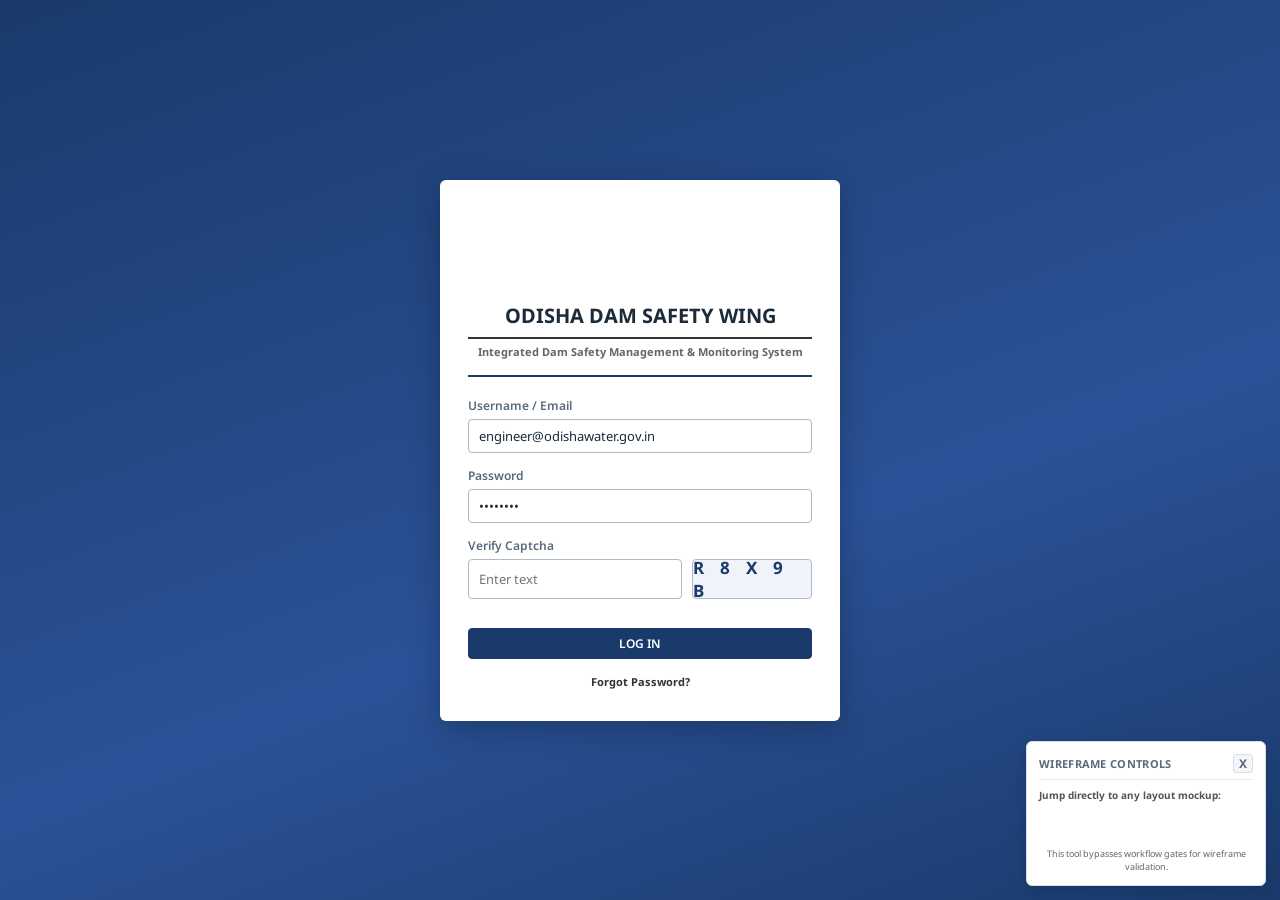
==== commit 8663dfd2: "feat: redesign mobile field inspector app UI and enhance offline sync dashboard capabilities" ====
--- a/index.html
+++ b/index.html
@@ -150,9 +150,9 @@
                         <div><span class="status-dot green"></span> GREEN = Normal Status</div>
                     </div>
                 </div>
-                <div style="margin-top: 10px; border-top: 2px dashed #999999; padding-top: 10px;">
-                    <a href="mobile.html" target="_blank" class="wireframe-btn primary" style="width: 100%; justify-content: center; font-size: 11px; text-decoration: none;">
-                        📱 Mobile Field App Simulator
+                <div style="margin-top: 10px; border-top: 1px solid var(--divider); padding-top: 10px;">
+                    <a href="landing.html" class="wireframe-btn" style="width: 100%; justify-content: center; font-size: 11px; text-decoration: none;">
+                        🏛️ Portal Hub
                     </a>
                 </div>
                 <button class="wireframe-btn" onclick="handleLogout()" style="width: 100%; margin-top: 10px; justify-content: center; font-size: 11px;">
@@ -205,20 +205,36 @@
 
                 <!-- 2. STATE MANAGEMENT DASHBOARD -->
                 <div id="screen-state-dashboard" class="screen-view">
+                    <!-- Role-restricted access banner -->
+                    <div id="role-access-banner" style="display:none; background:#fff3cd; border:1px solid #ffc107; border-radius:4px; padding:8px 14px; margin-bottom:12px; align-items:center; gap:10px; font-size:12px; font-weight:600; color:#856404;">
+                        <span>⚠️</span>
+                        <span>Restricted View: You are logged in as <strong id="banner-role-text"></strong>. Some dashboard sections are not visible to your role.</span>
+                    </div>
                     <div class="section-header">
                         <div>
                             <h2 class="section-title">STATE MANAGEMENT DASHBOARD</h2>
                             <p class="section-subtitle">Management-by-Exception Portal (Odisha State Dams Safety Division)</p>
                         </div>
-                        <div style="display: flex; gap: 10px;">
+                        <div id="dashboard-date-filter" style="display:flex; gap:10px; align-items:center;">
                             <select class="wireframe-select"><option>State: Odisha</option></select>
                             <select class="wireframe-select"><option>All Districts</option></select>
-                            <button class="wireframe-btn">📅 Select Dates</button>
-                        </div>
+                            <label style="font-size:11px; font-weight:600; white-space:nowrap;">From:</label>
+                            <input type="date" id="dash-date-from" class="wireframe-input" style="width:130px; padding:4px 6px; font-size:12px;">
+                            <label style="font-size:11px; font-weight:600; white-space:nowrap;">To:</label>
+                            <input type="date" id="dash-date-to" class="wireframe-input" style="width:130px; padding:4px 6px; font-size:12px;">
+                            <button class="wireframe-btn primary" onclick="applyDashboardDateFilter()">Apply Filter</button>
+                        </div>
+                    </div>
+                    <!-- Vendor/Contractor no-dashboard message -->
+                    <div id="vendor-no-access-msg" style="display:none; text-align:center; padding:40px; color:#666; border:2px dashed #ccc; border-radius:8px; margin-bottom:20px;">
+                        <div style="font-size:36px; margin-bottom:10px;">🏗️</div>
+                        <strong>Contractor Portal View</strong>
+                        <p style="font-size:12px; margin-top:8px;">As a Vendor/Contractor, you have access to Works and Document sections only.<br>Please use the sidebar to navigate to your relevant modules.</p>
+                        <button class="wireframe-btn primary" onclick="showScreen('screen-work-management')" style="margin-top:12px;">View My Works →</button>
                     </div>
 
                     <!-- KPI Cards Row -->
-                    <div class="row">
+                    <div class="row" id="dashboard-kpi-row">
                         <div class="kpi-card" onclick="showScreen('screen-dam-registry')">
                             <div class="kpi-header"><span>TOTAL DAMS</span><span>🧱</span></div>
                             <div class="kpi-value-row">
@@ -287,7 +303,7 @@
                                 </h3>
                                 <div class="table-container">
                                     <table class="wireframe-table">
-                                        <thead>
+                                        <thead id="dashboard-status-thead">
                                             <tr>
                                                 <th>Dam Name</th>
                                                 <th>District</th>
@@ -417,7 +433,7 @@
                             <h2 class="section-title">DAM REGISTRY</h2>
                             <p class="section-subtitle">Comprehensive master list of all state water reservoirs and check-dams</p>
                         </div>
-                        <button class="wireframe-btn primary" onclick="alert('Add Dam profile form loaded in Master workspace.')">
+                        <button id="add-dam-btn" class="wireframe-btn primary" onclick="alert('Add Dam profile form loaded in Master workspace.')">
                             ➕ Add New Dam
                         </button>
                     </div>
@@ -723,10 +739,10 @@
                             <p class="section-subtitle">Schedule, assign, track, and verify formal dam safety reviews</p>
                         </div>
                         <div style="display: flex; gap: 10px;">
-                            <button class="wireframe-btn primary" onclick="showScreen('screen-inspection-planning')">
+                            <button id="plan-inspection-btn" class="wireframe-btn primary" onclick="showScreen('screen-inspection-planning')">
                                 📅 Plan New Inspection
                             </button>
-                            <button class="wireframe-btn" onclick="alert('Assigned team members notification batch sent.')">
+                            <button id="dispatch-team-btn" class="wireframe-btn" onclick="showToast('Team assignment notification batch sent.','success')">
                                 📣 Dispatch Team
                             </button>
                         </div>
@@ -986,7 +1002,7 @@
                                 </div>
 
                                 <!-- Action Buttons -->
-                                <div style="display:flex; flex-direction:column; gap:8px; margin-top:20px;">
+                                <div id="rev-action-panel" style="display:flex; flex-direction:column; gap:8px; margin-top:20px;">
                                     <button class="wireframe-btn primary" onclick="handleInspectionReviewSubmit('approve')" style="justify-content:center;">
                                         ✅ Approve & Register Defect
                                     </button>
@@ -994,11 +1010,6 @@
                                         ↩️ Return for Correction
                                     </button>
                                 </div>
-                            </div>
-                        </div>
-                    </div>
-                </div>
-
                 <!-- 9. OBSERVATION MANAGEMENT -->
                 <div id="screen-observation-management" class="screen-view">
                     <div class="section-header">
@@ -1147,12 +1158,15 @@
                                 </div>
 
                                 <div style="margin-top: 20px; border-top: 1px dashed #ccc; padding-top: 15px;">
-                                    <button class="wireframe-btn primary" onclick="handleAssignCorrectiveAction()" style="width: 100%; justify-content: center; margin-bottom: 10px;">
+                                    <button id="obs-allocate-btn" class="wireframe-btn primary" onclick="handleAssignCorrectiveAction()" style="width: 100%; justify-content: center; margin-bottom: 10px;">
                                         🛠️ Allocate Work / Grout Contract
                                     </button>
-                                    <button class="wireframe-btn" onclick="alert('Deficiency escalated to Chief Engineer Safety committee.')" style="width: 100%; justify-content: center;">
+                                    <button id="obs-escalate-btn" class="wireframe-btn" onclick="showToast('Deficiency escalated to Chief Engineer Safety committee.','info')" style="width: 100%; justify-content: center;">
                                         ⚠️ Escalate Safety Alert
                                     </button>
+                                    <div id="obs-readonly-msg" style="display:none; background:#fff8f0; border:1px solid #ffc107; border-radius:4px; padding:10px; font-size:11px; color:#856404; margin-top:10px;">
+                                        🔒 <strong>Read Only:</strong> Your role cannot assign corrective actions or escalate alerts.
+                                    </div>
                                 </div>
                             </div>
                         </div>
@@ -1166,7 +1180,7 @@
                             <h2 class="section-title">CORRECTIVE ACTIONS & TRACKING</h2>
                             <p class="section-subtitle">Monitor the deployment, progress and verification status of all corrective tasks</p>
                         </div>
-                        <button class="wireframe-btn primary" onclick="alert('Creating new corrective task form in action workspace.')">
+                        <button id="create-corrective-btn" class="wireframe-btn primary" onclick="alert('Creating new corrective task form in action workspace.')">
                             ➕ Create Corrective Task
                         </button>
                     </div>
@@ -1209,7 +1223,7 @@
                             <h2 class="section-title">CONSTRUCTION & REHABILITATION WORK</h2>
                             <p class="section-subtitle">Track structural, hydromechanical, and electrical rehabilitation works</p>
                         </div>
-                        <button class="wireframe-btn primary" onclick="alert('Opening contract registration form.')">
+                        <button id="register-work-btn" class="wireframe-btn primary" onclick="alert('Opening contract registration form.')">
                             ➕ Register New Work Order
                         </button>
                     </div>
@@ -1551,7 +1565,7 @@
                             <h2 class="section-title">CENTRAL DOCUMENT SAFE</h2>
                             <p class="section-subtitle">Publish, store and audit structural drawings, EAP sheets and safety audit logs</p>
                         </div>
-                        <button class="wireframe-btn primary" onclick="alert('Upload document interface loaded.')">
+                        <button id="upload-doc-btn" class="wireframe-btn primary" onclick="alert('Upload document interface loaded.')">
                             📤 Upload Document File
                         </button>
                     </div>
@@ -1862,7 +1876,7 @@
                             <h2 class="section-title">USER PROFILE & ROLE CONFIGURATION</h2>
                             <p class="section-subtitle">Control application feature visibility and jurisdictional access boundaries</p>
                         </div>
-                        <button class="wireframe-btn primary" onclick="alert('Open User Registration panel.')">
+                        <button id="add-user-btn" class="wireframe-btn primary" onclick="alert('Open User Registration panel.')">
                             ➕ Register New User Profile
                         </button>
                     </div>
--- a/styles.css
+++ b/styles.css
@@ -1,37 +1,78 @@
-@import url('https://fonts.googleapis.com/css2?family=Balsamiq+Sans:ital,wght@0,400;0,700;1,400;1,700&display=swap');
-
-* {
+@import url('https://fonts.googleapis.com/css2?family=Noto+Sans:wght@400;500;600;700&family=Noto+Sans+Devanagari:wght@400;500;700&display=swap');
+
+/* ============================================================
+   DESIGN TOKENS — Government Portal Theme
+   Modelled on NIC / India.gov.in / NICSI design language
+   ============================================================ */
+:root {
+    --gov-navy:       #1a3a6b;
+    --gov-navy-dark:  #122a52;
+    --gov-navy-light: #2a4d8a;
+    --gov-accent:     #f5a623;   /* saffron accent */
+    --gov-red:        #c0392b;
+    --gov-amber:      #d68910;
+    --gov-green:      #1e8449;
+
+    --body-bg:        #eef1f6;
+    --sidebar-bg:     #ffffff;
+    --sidebar-width:  240px;
+    --header-height:  64px;
+
+    --card-bg:        #ffffff;
+    --card-border:    #d9dde4;
+    --card-radius:    4px;
+    --card-shadow:    0 1px 4px rgba(0,0,0,0.10);
+
+    --text-primary:   #1c2b3a;
+    --text-secondary: #5a6a7e;
+    --text-muted:     #8a96a3;
+
+    --border-color:   #d0d7e2;
+    --divider:        #e8ecf1;
+
+    --input-border:   #b0bac8;
+    --input-focus:    #1a3a6b;
+
+    --font-main: 'Noto Sans', 'Segoe UI', Arial, sans-serif;
+}
+
+/* ============================================================
+   RESET & BASE
+   ============================================================ */
+*, *::before, *::after {
     box-sizing: border-box;
-    font-family: 'Balsamiq Sans', 'Comic Sans MS', cursive, sans-serif;
     margin: 0;
     padding: 0;
 }
 
+html, body {
+    height: 100%;
+    width: 100%;
+}
+
 body {
-    background-color: #ffffff;
-    color: #222222;
+    font-family: var(--font-main);
+    font-size: 13px;
+    color: var(--text-primary);
+    background-color: var(--body-bg);
     overflow: hidden;
-    height: 100vh;
-    width: 100vw;
-    display: flex;
-}
-
-/* Page Mode Toggles: Login vs Inner App */
-body.logged-out #screen-login {
-    display: flex !important;
-}
-body.logged-out .app-wrapper {
-    display: none !important;
-}
-
-body.logged-in #screen-login {
-    display: none !important;
-}
-body.logged-in .app-wrapper {
-    display: flex !important;
-}
-
-/* App Wrapper Layout */
+    display: flex;
+}
+
+a { color: var(--gov-navy); text-decoration: none; }
+a:hover { text-decoration: underline; }
+
+/* ============================================================
+   LOGIN / LOGOUT STATE TOGGLES
+   ============================================================ */
+body.logged-out #screen-login  { display: flex !important; }
+body.logged-out .app-wrapper   { display: none !important; }
+body.logged-in  #screen-login  { display: none !important; }
+body.logged-in  .app-wrapper   { display: flex !important; }
+
+/* ============================================================
+   APP WRAPPER
+   ============================================================ */
 .app-wrapper {
     display: flex;
     width: 100vw;
@@ -39,233 +80,269 @@
     overflow: hidden;
 }
 
-/* Left Sidebar Navigation */
+/* ============================================================
+   SIDEBAR
+   ============================================================ */
 .sidebar {
-    width: 250px;
-    background-color: #ffffff;
-    border-right: 3px solid #333333;
+    width: var(--sidebar-width);
+    background-color: var(--sidebar-bg);
+    border-right: 1px solid var(--border-color);
     display: flex;
     flex-direction: column;
     flex-shrink: 0;
     height: 100%;
+    overflow: hidden;
 }
 
 .logo-container {
-    padding: 20px 15px;
-    border-bottom: 3px solid #333333;
-    position: relative;
-    height: 100px;
+    height: var(--header-height);
+    background-color: var(--gov-navy);
     display: flex;
     align-items: center;
     justify-content: center;
-}
-
-/* Balsamiq Placeholder style (Box with X) */
+    padding: 0 12px;
+    flex-shrink: 0;
+}
+
+/* Replace Balsamiq dashed placeholder with real emblem area */
 .logo-placeholder {
     width: 100%;
     height: 100%;
-    border: 2px dashed #666666;
-    position: relative;
     display: flex;
     align-items: center;
     justify-content: center;
-    background-color: #f7f7f7;
-    font-weight: bold;
-    font-size: 14px;
-}
-
-.logo-placeholder::before, .logo-placeholder::after {
-    content: "";
-    position: absolute;
-    width: 100%;
-    height: 1px;
-    background-color: #bbbbbb;
-    top: 50%;
-    left: 0;
-}
-.logo-placeholder::before { transform: rotate(15deg); }
-.logo-placeholder::after { transform: rotate(-15deg); }
+    gap: 10px;
+    border: none;
+    background: transparent;
+}
+
+.logo-placeholder::before,
+.logo-placeholder::after { display: none; }
 
 .logo-text {
-    background: #ffffff;
-    padding: 4px 8px;
-    border: 2px solid #333333;
-    border-radius: 4px;
-    z-index: 1;
-    font-size: 13px;
+    color: #ffffff;
+    font-size: 11px;
+    font-weight: 700;
+    letter-spacing: 0.5px;
     text-transform: uppercase;
+    line-height: 1.4;
+    border: none;
+    border-radius: 0;
+    padding: 0;
+    background: transparent;
 }
 
 .nav-menu {
     flex-grow: 1;
     overflow-y: auto;
-    padding: 15px 10px;
+    padding: 8px 0;
     list-style: none;
 }
 
-.nav-item {
-    margin-bottom: 6px;
-}
+.nav-menu::-webkit-scrollbar { width: 4px; }
+.nav-menu::-webkit-scrollbar-thumb { background: var(--border-color); border-radius: 2px; }
+
+.nav-item { margin: 1px 8px; }
 
 .nav-link {
     display: flex;
     align-items: center;
-    padding: 10px 12px;
-    color: #333333;
+    padding: 9px 12px;
+    color: var(--text-secondary);
     text-decoration: none;
-    border: 2px solid transparent;
-    border-radius: 6px;
-    font-size: 14px;
-    font-weight: bold;
+    border: none;
+    border-radius: var(--card-radius);
+    font-size: 13px;
+    font-weight: 500;
     cursor: pointer;
-    transition: all 0.15s ease-in-out;
+    transition: background 0.15s, color 0.15s;
+    border-left: 3px solid transparent;
 }
 
 .nav-link:hover {
-    background-color: #f0f0f0;
-    border-color: #666666;
+    background-color: #eef1f6;
+    color: var(--gov-navy);
+    text-decoration: none;
 }
 
 .nav-link.active {
-    background-color: #e0e0e0;
-    border-color: #333333;
-    box-shadow: 2px 2px 0px #333333;
+    background-color: #e8eef8;
+    color: var(--gov-navy);
+    font-weight: 600;
+    border-left-color: var(--gov-navy);
+    box-shadow: none;
 }
 
 .nav-icon {
     margin-right: 10px;
-    width: 20px;
+    width: 18px;
     text-align: center;
-    font-size: 16px;
+    font-size: 14px;
+    flex-shrink: 0;
 }
 
 .sidebar-footer {
-    padding: 15px;
-    border-top: 3px solid #333333;
-    background-color: #f9f9f9;
-}
-
+    padding: 12px;
+    border-top: 1px solid var(--divider);
+    background-color: #f8f9fb;
+    flex-shrink: 0;
+}
+
+/* Status legend in sidebar footer */
 .legend-box {
-    border: 2px solid #333333;
-    border-radius: 4px;
-    padding: 8px;
+    border: 1px solid var(--card-border);
+    border-radius: var(--card-radius);
+    padding: 8px 10px;
     background-color: #ffffff;
     font-size: 11px;
 }
 
 .legend-title {
-    font-weight: bold;
+    font-weight: 700;
+    font-size: 10px;
+    letter-spacing: 0.5px;
+    text-transform: uppercase;
+    color: var(--text-muted);
     margin-bottom: 6px;
-    border-bottom: 1px solid #999999;
-    padding-bottom: 2px;
-}
-
-/* Main Content Container */
+    padding-bottom: 4px;
+    border-bottom: 1px solid var(--divider);
+}
+
+/* ============================================================
+   MAIN CONTAINER
+   ============================================================ */
 .main-container {
     flex-grow: 1;
     display: flex;
     flex-direction: column;
     height: 100%;
     overflow: hidden;
-    background-color: #ffffff;
-}
-
-/* Top Header */
+    background-color: var(--body-bg);
+}
+
+/* ============================================================
+   TOP HEADER
+   ============================================================ */
 .top-header {
-    height: 70px;
-    border-bottom: 3px solid #333333;
+    height: var(--header-height);
+    border-bottom: 1px solid var(--border-color);
     display: flex;
     align-items: center;
     justify-content: space-between;
     padding: 0 20px;
-    background-color: #ffffff;
+    background-color: var(--gov-navy);
     flex-shrink: 0;
 }
 
 .header-left {
     display: flex;
     align-items: center;
-    gap: 15px;
+    gap: 12px;
 }
 
 .menu-toggle {
-    font-size: 24px;
+    font-size: 20px;
     cursor: pointer;
-    border: 2px solid #333333;
-    border-radius: 4px;
-    padding: 2px 8px;
-    background: #f0f0f0;
+    border: 1px solid rgba(255,255,255,0.3);
+    border-radius: var(--card-radius);
+    padding: 3px 8px;
+    background: rgba(255,255,255,0.1);
+    color: #fff;
 }
 
 .breadcrumbs {
-    font-size: 13px;
-    font-weight: bold;
-    color: #666666;
+    font-size: 12px;
+    font-weight: 500;
+    color: rgba(255,255,255,0.65);
 }
 
 .breadcrumbs span.current {
-    color: #000000;
+    color: #ffffff;
+    font-weight: 600;
 }
 
 .header-right {
     display: flex;
     align-items: center;
-    gap: 15px;
+    gap: 12px;
 }
 
 .role-selector-wrap {
     display: flex;
     align-items: center;
-    gap: 8px;
-    font-size: 13px;
-    font-weight: bold;
+    gap: 6px;
+    font-size: 12px;
+    font-weight: 500;
+    color: rgba(255,255,255,0.75);
 }
 
 select.wireframe-select {
-    border: 2px solid #333333;
-    border-radius: 4px;
-    padding: 4px 8px;
-    background-color: #ffffff;
-    font-weight: bold;
+    border: 1px solid rgba(255,255,255,0.35);
+    border-radius: var(--card-radius);
+    padding: 5px 10px;
+    background-color: rgba(255,255,255,0.12);
+    color: #ffffff;
+    font-weight: 500;
+    font-size: 12px;
+    font-family: var(--font-main);
     outline: none;
     cursor: pointer;
-    font-size: 13px;
+    /* Fix for Windows: options need explicit styling */
+    appearance: auto;
+}
+
+select.wireframe-select option {
+    background-color: #ffffff;
+    color: var(--text-primary);
+    font-weight: 500;
 }
 
 select.wireframe-select:focus {
-    box-shadow: 2px 2px 0px #333333;
+    border-color: rgba(255,255,255,0.6);
+    box-shadow: none;
+}
+
+
+/* Selects inside content area (not header) */
+.page-content select.wireframe-select,
+.filter-panel select.wireframe-select,
+.section-header select.wireframe-select {
+    background-color: #ffffff;
+    color: var(--text-primary);
+    border: 1px solid var(--input-border);
 }
 
 .icon-button {
-    border: 2px solid #333333;
-    border-radius: 4px;
-    background: #f0f0f0;
+    border: 1px solid rgba(255,255,255,0.3);
+    border-radius: var(--card-radius);
+    background: rgba(255,255,255,0.1);
     width: 34px;
     height: 34px;
     display: flex;
     align-items: center;
     justify-content: center;
     cursor: pointer;
-    font-size: 16px;
+    font-size: 15px;
     position: relative;
+    color: #fff;
 }
 
 .icon-button:hover {
-    background: #e0e0e0;
+    background: rgba(255,255,255,0.2);
 }
 
 .icon-button .badge {
     position: absolute;
     top: -5px;
     right: -5px;
-    background: #ff5252;
-    color: #ffffff;
-    border: 2px solid #333333;
+    background: var(--gov-accent);
+    color: #1c2b3a;
+    border: 2px solid var(--gov-navy);
     border-radius: 50%;
     width: 18px;
     height: 18px;
     font-size: 9px;
-    font-weight: bold;
+    font-weight: 700;
     display: flex;
     align-items: center;
     justify-content: center;
@@ -275,27 +352,33 @@
     display: flex;
     align-items: center;
     gap: 8px;
-    border: 2px solid #333333;
+    border: 1px solid rgba(255,255,255,0.3);
     border-radius: 20px;
-    padding: 3px 12px 3px 3px;
-    background: #f0f0f0;
-    font-size: 13px;
-    font-weight: bold;
+    padding: 3px 12px 3px 4px;
+    background: rgba(255,255,255,0.12);
+    font-size: 12px;
+    font-weight: 500;
+    color: #ffffff;
+    cursor: pointer;
 }
 
 .user-avatar {
     width: 26px;
     height: 26px;
     border-radius: 50%;
-    border: 2px solid #333333;
-    background: #dddddd;
+    background: var(--gov-accent);
+    color: var(--gov-navy);
     display: flex;
     align-items: center;
     justify-content: center;
-    font-size: 11px;
-}
-
-/* Page Frame/Body */
+    font-size: 10px;
+    font-weight: 700;
+    border: none;
+}
+
+/* ============================================================
+   PAGE CONTENT
+   ============================================================ */
 .page-content {
     flex-grow: 1;
     padding: 20px;
@@ -303,6 +386,9 @@
     display: flex;
     gap: 20px;
 }
+
+.page-content::-webkit-scrollbar { width: 6px; }
+.page-content::-webkit-scrollbar-thumb { background: var(--border-color); border-radius: 3px; }
 
 .screen-view {
     display: none;
@@ -311,53 +397,180 @@
     flex-direction: column;
 }
 
-.screen-view.active {
-    display: flex;
-}
-
-/* Row & Column Layouts */
+.screen-view.active { display: flex; }
+
+/* ============================================================
+   LOGIN SCREEN
+   ============================================================ */
+.login-screen-view {
+    height: 100vh;
+    display: flex;
+    align-items: center;
+    justify-content: center;
+    background: linear-gradient(160deg, #1a3a6b 0%, #2a5298 60%, #1a3a6b 100%);
+}
+
+.login-card {
+    width: 400px;
+    border: none;
+    border-radius: 6px;
+    background: #ffffff;
+    box-shadow: 0 8px 32px rgba(0,0,0,0.25);
+    padding: 32px 28px;
+}
+
+/* Gov emblem style at top of login */
+.login-card > div:first-child {
+    border-bottom: 2px solid var(--gov-navy);
+    padding-bottom: 16px;
+    margin-bottom: 20px !important;
+}
+
+.captcha-box {
+    border: 1px solid var(--input-border);
+    background-color: #f0f4fa;
+    height: 40px;
+    display: flex;
+    align-items: center;
+    justify-content: center;
+    font-style: normal;
+    font-weight: 700;
+    font-size: 17px;
+    letter-spacing: 6px;
+    user-select: none;
+    border-radius: var(--card-radius);
+    color: var(--gov-navy);
+}
+
+/* ============================================================
+   BUTTONS
+   ============================================================ */
+.wireframe-btn {
+    border: 1px solid var(--input-border);
+    border-radius: var(--card-radius);
+    background-color: #ffffff;
+    color: var(--text-primary);
+    padding: 6px 14px;
+    font-size: 12px;
+    font-weight: 600;
+    font-family: var(--font-main);
+    cursor: pointer;
+    outline: none;
+    box-shadow: none;
+    display: inline-flex;
+    align-items: center;
+    gap: 6px;
+    transition: background 0.15s, border-color 0.15s;
+}
+
+.wireframe-btn:hover {
+    background-color: #f0f4fa;
+    border-color: var(--gov-navy-light);
+}
+
+.wireframe-btn:active {
+    transform: none;
+    box-shadow: none;
+    background-color: #e8eef8;
+}
+
+.wireframe-btn.primary {
+    background-color: var(--gov-navy);
+    color: #ffffff;
+    border-color: var(--gov-navy);
+}
+
+.wireframe-btn.primary:hover {
+    background-color: var(--gov-navy-light);
+    border-color: var(--gov-navy-light);
+}
+
+/* ============================================================
+   INPUTS
+   ============================================================ */
+.wireframe-input {
+    border: 1px solid var(--input-border);
+    border-radius: var(--card-radius);
+    padding: 7px 10px;
+    font-size: 13px;
+    font-weight: 400;
+    font-family: var(--font-main);
+    color: var(--text-primary);
+    outline: none;
+    width: 100%;
+    background: #fff;
+    transition: border-color 0.15s, box-shadow 0.15s;
+}
+
+.wireframe-input:focus {
+    border-color: var(--input-focus);
+    box-shadow: 0 0 0 2px rgba(26,58,107,0.12);
+}
+
+.form-group {
+    margin-bottom: 14px;
+}
+
+.form-group label {
+    display: block;
+    font-weight: 600;
+    font-size: 12px;
+    margin-bottom: 5px;
+    color: var(--text-secondary);
+}
+
+/* ============================================================
+   LAYOUT HELPERS
+   ============================================================ */
 .row {
     display: flex;
     flex-wrap: wrap;
-    gap: 15px;
-    margin-bottom: 15px;
+    gap: 14px;
+    margin-bottom: 14px;
 }
 
 .col-12 { width: 100%; }
-.col-8 { width: calc(66.666% - 10px); }
-.col-6 { width: calc(50% - 7.5px); }
-.col-4 { width: calc(33.333% - 10px); }
-.col-3 { width: calc(25% - 11.25px); }
-
-/* Balsamiq Cards & KPI Blocks */
+.col-8  { width: calc(66.666% - 8px); }
+.col-6  { width: calc(50% - 7px); }
+.col-4  { width: calc(33.333% - 10px); }
+.col-3  { width: calc(25% - 10.5px); }
+
+.grid-2 { display: grid; grid-template-columns: 1fr 1fr; gap: 14px; }
+.grid-3 { display: grid; grid-template-columns: 1fr 1fr 1fr; gap: 14px; }
+
+/* ============================================================
+   KPI / STAT CARDS
+   ============================================================ */
 .kpi-card {
-    border: 2px solid #333333;
-    border-radius: 6px;
-    padding: 15px;
-    background-color: #ffffff;
-    box-shadow: 3px 3px 0px #333333;
+    border: 1px solid var(--card-border);
+    border-radius: var(--card-radius);
+    padding: 14px 16px;
+    background-color: var(--card-bg);
+    box-shadow: var(--card-shadow);
     flex: 1;
-    min-width: 180px;
+    min-width: 160px;
     display: flex;
     flex-direction: column;
     justify-content: space-between;
     cursor: pointer;
-    transition: transform 0.1s ease;
+    transition: box-shadow 0.15s, transform 0.15s;
 }
 
 .kpi-card:hover {
-    transform: translate(-2px, -2px);
-    box-shadow: 5px 5px 0px #333333;
+    box-shadow: 0 4px 12px rgba(0,0,0,0.12);
+    transform: translateY(-1px);
 }
 
 .kpi-header {
     display: flex;
     justify-content: space-between;
     align-items: flex-start;
-    color: #666666;
-    font-weight: bold;
-    font-size: 13px;
-    margin-bottom: 8px;
+    color: var(--text-muted);
+    font-weight: 600;
+    font-size: 11px;
+    letter-spacing: 0.4px;
+    text-transform: uppercase;
+    margin-bottom: 10px;
 }
 
 .kpi-value-row {
@@ -368,87 +581,29 @@
 
 .kpi-value {
     font-size: 28px;
-    font-weight: bold;
-    color: #000000;
+    font-weight: 700;
+    color: var(--text-primary);
+    line-height: 1;
 }
 
 .kpi-indicator {
-    width: 12px;
-    height: 12px;
+    width: 10px;
+    height: 10px;
     border-radius: 50%;
-    border: 1px solid #333333;
+    border: none;
     display: inline-block;
 }
 
-/* Balsamiq Style Input / Buttons */
-.wireframe-btn {
-    border: 2px solid #333333;
-    border-radius: 4px;
-    background-color: #f0f0f0;
-    color: #000000;
-    padding: 6px 12px;
-    font-size: 13px;
-    font-weight: bold;
-    cursor: pointer;
-    outline: none;
-    box-shadow: 2px 2px 0px #333333;
-    display: inline-flex;
-    align-items: center;
-    gap: 6px;
-}
-
-.wireframe-btn:hover {
-    background-color: #e0e0e0;
-}
-
-.wireframe-btn:active {
-    transform: translate(1px, 1px);
-    box-shadow: 1px 1px 0px #333333;
-}
-
-.wireframe-btn.primary {
-    background-color: #333333;
-    color: #ffffff;
-}
-
-.wireframe-btn.primary:hover {
-    background-color: #444444;
-}
-
-.wireframe-input {
-    border: 2px solid #333333;
-    border-radius: 4px;
-    padding: 6px 10px;
-    font-size: 13px;
-    font-weight: bold;
-    outline: none;
-    width: 100%;
-}
-
-.wireframe-input:focus {
-    box-shadow: 2px 2px 0px #333333;
-}
-
-.form-group {
-    margin-bottom: 12px;
-}
-
-.form-group label {
-    display: block;
-    font-weight: bold;
-    font-size: 12px;
-    margin-bottom: 4px;
-    color: #333333;
-}
-
-/* Data Table Styles */
+/* ============================================================
+   DATA TABLES
+   ============================================================ */
 .table-container {
-    border: 2px solid #333333;
-    border-radius: 6px;
-    box-shadow: 3px 3px 0px #333333;
+    border: 1px solid var(--card-border);
+    border-radius: var(--card-radius);
+    box-shadow: var(--card-shadow);
     overflow-x: auto;
-    background-color: #ffffff;
-    margin-bottom: 15px;
+    background-color: var(--card-bg);
+    margin-bottom: 14px;
 }
 
 .wireframe-table {
@@ -459,95 +614,116 @@
 }
 
 .wireframe-table th {
-    background-color: #eeeeee;
-    border-bottom: 2px solid #333333;
-    border-right: 1px solid #cccccc;
-    padding: 10px;
-    font-weight: bold;
-    color: #000000;
+    background-color: #f2f5fa;
+    border-bottom: 2px solid var(--border-color);
+    border-right: 1px solid var(--divider);
+    padding: 10px 12px;
+    font-weight: 700;
+    font-size: 11px;
+    color: var(--text-secondary);
+    text-transform: uppercase;
+    letter-spacing: 0.3px;
+    white-space: nowrap;
 }
 
 .wireframe-table td {
-    border-bottom: 1px solid #dddddd;
-    border-right: 1px solid #eeeeee;
-    padding: 8px 10px;
+    border-bottom: 1px solid var(--divider);
+    border-right: 1px solid #f2f4f7;
+    padding: 9px 12px;
     vertical-align: middle;
+    color: var(--text-primary);
 }
 
 .wireframe-table tbody tr:hover {
-    background-color: #f9f9f9;
-}
-
-.wireframe-table th:last-child, .wireframe-table td:last-child {
+    background-color: #f5f8ff;
+}
+
+.wireframe-table tbody tr:nth-child(even) {
+    background-color: #fafbfd;
+}
+
+.wireframe-table tbody tr:nth-child(even):hover {
+    background-color: #f5f8ff;
+}
+
+.wireframe-table th:last-child,
+.wireframe-table td:last-child {
     border-right: none;
 }
 
-/* Status Indicator Dots */
+/* ============================================================
+   STATUS INDICATORS
+   ============================================================ */
 .status-dot {
-    width: 10px;
-    height: 10px;
+    width: 9px;
+    height: 9px;
     border-radius: 50%;
-    border: 1px solid #333333;
+    border: none;
     display: inline-block;
     vertical-align: middle;
-    margin-right: 6px;
-}
-
-.status-dot.red { background-color: #ff4d4d; }
-.status-dot.amber { background-color: #ffb84d; }
-.status-dot.green { background-color: #4dff4d; }
+    margin-right: 5px;
+}
+
+.status-dot.red   { background-color: var(--gov-red); }
+.status-dot.amber { background-color: var(--gov-amber); }
+.status-dot.green { background-color: var(--gov-green); }
 
 .status-pill {
     display: inline-block;
-    padding: 2px 8px;
-    border-radius: 12px;
-    border: 1px solid #333333;
+    padding: 2px 9px;
+    border-radius: 3px;
+    border: none;
     font-size: 10px;
-    font-weight: bold;
+    font-weight: 700;
     text-transform: uppercase;
-}
-
-.status-pill.red { background-color: #ffe5e5; color: #cc0000; border-color: #ff9999; }
-.status-pill.amber { background-color: #fff4e5; color: #cc7a00; border-color: #ffcc80; }
-.status-pill.green { background-color: #e5ffe5; color: #009900; border-color: #99ff99; }
-.status-pill.grey { background-color: #f0f0f0; color: #666666; border-color: #cccccc; }
-
-/* Section Headers */
+    letter-spacing: 0.3px;
+}
+
+.status-pill.red   { background-color: #fdecea; color: var(--gov-red); }
+.status-pill.amber { background-color: #fef8e7; color: #b7770d; }
+.status-pill.green { background-color: #eaf6ef; color: var(--gov-green); }
+.status-pill.grey  { background-color: #f0f2f5; color: var(--text-muted); }
+
+/* ============================================================
+   SECTION HEADERS
+   ============================================================ */
 .section-header {
     display: flex;
     justify-content: space-between;
     align-items: center;
-    margin-bottom: 15px;
-    border-bottom: 2px solid #333333;
-    padding-bottom: 8px;
+    margin-bottom: 16px;
+    padding-bottom: 12px;
+    border-bottom: 2px solid var(--gov-navy);
 }
 
 .section-title {
-    font-size: 20px;
-    font-weight: bold;
-    color: #111111;
+    font-size: 17px;
+    font-weight: 700;
+    color: var(--gov-navy);
 }
 
 .section-subtitle {
-    font-size: 13px;
-    color: #666666;
-    font-weight: normal;
+    font-size: 12px;
+    color: var(--text-muted);
+    font-weight: 400;
     margin-top: 2px;
 }
 
-/* Filter Box */
+/* ============================================================
+   FILTER PANEL
+   ============================================================ */
 .filter-panel {
-    border: 2px solid #333333;
-    border-radius: 6px;
-    padding: 15px;
-    background-color: #fbfbfb;
-    margin-bottom: 15px;
-    box-shadow: 2px 2px 0px #333333;
+    border: 1px solid var(--card-border);
+    border-radius: var(--card-radius);
+    padding: 14px 16px;
+    background-color: var(--card-bg);
+    margin-bottom: 14px;
+    box-shadow: var(--card-shadow);
 }
 
 .filter-grid {
     display: grid;
-    grid-template-columns: repeat(auto-fill, minmax(180px, 1fr));
+    grid-template-columns: repeat(auto-fill, minmax(170px, 1fr));
     gap: 12px;
     margin-bottom: 12px;
 }
@@ -555,14 +731,16 @@
 .filter-actions {
     display: flex;
     justify-content: flex-end;
-    gap: 10px;
-    border-top: 1px dashed #cccccc;
+    gap: 8px;
+    border-top: 1px solid var(--divider);
     padding-top: 10px;
 }
 
-/* Tabs System */
+/* ============================================================
+   TABS
+   ============================================================ */
 .tab-container {
-    margin-top: 15px;
+    margin-top: 14px;
     display: flex;
     flex-direction: column;
     flex-grow: 1;
@@ -571,58 +749,52 @@
 .tab-headers {
     display: flex;
     list-style: none;
-    border-bottom: 2px solid #333333;
-    margin-bottom: 15px;
+    border-bottom: 2px solid var(--border-color);
+    margin-bottom: 14px;
 }
 
 .tab-header-item {
-    padding: 8px 16px;
-    font-weight: bold;
-    font-size: 13px;
-    border: 2px solid transparent;
-    border-bottom: none;
-    border-radius: 6px 6px 0 0;
+    padding: 8px 18px;
+    font-weight: 600;
+    font-size: 12px;
+    border: none;
+    border-bottom: 3px solid transparent;
     margin-bottom: -2px;
     cursor: pointer;
+    color: var(--text-muted);
+    transition: color 0.15s, border-color 0.15s;
+    background: transparent;
 }
 
 .tab-header-item:hover {
-    background-color: #f5f5f5;
+    color: var(--gov-navy);
+    background-color: transparent;
 }
 
 .tab-header-item.active {
-    background-color: #ffffff;
-    border-color: #333333;
-    border-bottom: 2px solid #ffffff;
+    color: var(--gov-navy);
+    font-weight: 700;
+    border-bottom-color: var(--gov-navy);
+    background-color: transparent;
     z-index: 2;
 }
 
-.tab-panels {
-    flex-grow: 1;
-    display: flex;
-    flex-direction: column;
-}
-
-.tab-panel {
-    display: none;
-    flex-grow: 1;
-    flex-direction: column;
-}
-
-.tab-panel.active {
-    display: flex;
-}
-
-/* Balsamiq Map Placeholder */
+.tab-panels { flex-grow: 1; display: flex; flex-direction: column; }
+.tab-panel  { display: none; flex-grow: 1; flex-direction: column; }
+.tab-panel.active { display: flex; }
+
+/* ============================================================
+   MAP PLACEHOLDER
+   ============================================================ */
 .map-wireframe {
-    border: 3px solid #333333;
-    border-radius: 6px;
-    background-color: #f7f7f7;
+    border: 1px solid var(--card-border);
+    border-radius: var(--card-radius);
+    background-color: #e8ecf4;
     position: relative;
     overflow: hidden;
-    box-shadow: 3px 3px 0px #333333;
+    box-shadow: var(--card-shadow);
     height: 100%;
-    min-height: 450px;
+    min-height: 420px;
     display: flex;
     align-items: center;
     justify-content: center;
@@ -632,26 +804,22 @@
     position: absolute;
     width: 150%;
     height: 150%;
-    background-image: 
-        radial-gradient(#dddddd 10%, transparent 10%),
-        radial-gradient(#dddddd 10%, transparent 10%);
-    background-size: 20px 20px;
-    background-position: 0 0, 10px 10px;
+    background-image:
+        radial-gradient(#c8d0e0 8%, transparent 8%),
+        radial-gradient(#c8d0e0 8%, transparent 8%);
+    background-size: 22px 22px;
+    background-position: 0 0, 11px 11px;
     z-index: 1;
-}
-
-.map-svg {
-    position: absolute;
-    width: 100%;
-    height: 100%;
-    z-index: 2;
-}
+    opacity: 0.6;
+}
+
+.map-svg { position: absolute; width: 100%; height: 100%; z-index: 2; }
 
 .map-pin {
     position: absolute;
-    width: 16px;
-    height: 16px;
-    border: 2px solid #000;
+    width: 14px;
+    height: 14px;
+    border: 2px solid rgba(0,0,0,0.3);
     border-radius: 50%;
     z-index: 10;
     cursor: pointer;
@@ -659,95 +827,104 @@
     display: flex;
     align-items: center;
     justify-content: center;
+    box-shadow: 0 2px 4px rgba(0,0,0,0.25);
 }
 
 .map-pin::after {
     content: "";
     position: absolute;
-    bottom: -8px;
+    bottom: -7px;
     left: 50%;
     transform: translateX(-50%);
-    border-width: 8px 4px 0;
+    border-width: 7px 4px 0;
     border-style: solid;
-    border-color: #000000 transparent;
-}
-
-.map-pin.red { background-color: #ff4d4d; }
-.map-pin.amber { background-color: #ffb84d; }
-.map-pin.green { background-color: #4dff4d; }
+    border-color: rgba(0,0,0,0.4) transparent;
+}
+
+.map-pin.red   { background-color: var(--gov-red); }
+.map-pin.amber { background-color: var(--gov-amber); }
+.map-pin.green { background-color: var(--gov-green); }
 
 .map-popup-panel {
     position: absolute;
-    bottom: 20px;
-    left: 20px;
-    width: 280px;
+    bottom: 16px;
+    left: 16px;
+    width: 260px;
     background: #ffffff;
-    border: 2px solid #333333;
-    border-radius: 6px;
-    box-shadow: 3px 3px 0px #333333;
+    border: 1px solid var(--card-border);
+    border-radius: var(--card-radius);
+    box-shadow: 0 4px 16px rgba(0,0,0,0.15);
     padding: 12px;
     z-index: 100;
     display: none;
 }
 
-/* Right Drill-down panel */
+/* ============================================================
+   RIGHT DRILL-DOWN PANEL
+   ============================================================ */
 .right-sidebar {
-    width: 260px;
-    border-left: 3px solid #333333;
-    background-color: #ffffff;
+    width: 250px;
+    border-left: 1px solid var(--border-color);
+    background-color: var(--card-bg);
     display: flex;
     flex-direction: column;
-    padding: 15px;
+    padding: 14px;
     flex-shrink: 0;
     overflow-y: auto;
 }
 
 .drilldown-title {
-    font-size: 14px;
-    font-weight: bold;
-    border-bottom: 2px solid #333333;
-    padding-bottom: 6px;
+    font-size: 12px;
+    font-weight: 700;
+    text-transform: uppercase;
+    letter-spacing: 0.4px;
+    color: var(--text-secondary);
+    border-bottom: 1px solid var(--divider);
+    padding-bottom: 8px;
     margin-bottom: 12px;
     display: flex;
     justify-content: space-between;
     align-items: center;
 }
 
-.drilldown-flow {
-    display: flex;
-    flex-direction: column;
-    gap: 5px;
-}
+.drilldown-flow { display: flex; flex-direction: column; gap: 5px; }
 
 .drilldown-step {
-    border: 2px solid #333333;
-    border-radius: 4px;
-    padding: 8px;
-    background-color: #f9f9f9;
+    border: 1px solid var(--card-border);
+    border-radius: var(--card-radius);
+    padding: 8px 10px;
+    background-color: #f8f9fb;
     font-size: 11px;
-    font-weight: bold;
+    font-weight: 600;
     display: flex;
     align-items: center;
     justify-content: space-between;
     cursor: pointer;
-}
+    transition: background 0.12s;
+}
+
+.drilldown-step:hover { background-color: #eef1f6; }
 
 .drilldown-step.active {
-    background-color: #e0e0e0;
-    box-shadow: 2px 2px 0px #333333;
+    background-color: #e8eef8;
+    border-color: var(--gov-navy);
+    color: var(--gov-navy);
+    box-shadow: none;
 }
 
 .drilldown-arrow {
     text-align: center;
-    font-size: 12px;
-    color: #666666;
+    font-size: 11px;
+    color: var(--text-muted);
     margin: 2px 0;
 }
 
-/* Timeline Layout for Audit */
+/* ============================================================
+   AUDIT TIMELINE
+   ============================================================ */
 .audit-timeline {
     position: relative;
-    padding-left: 20px;
+    padding-left: 22px;
 }
 
 .audit-timeline::before {
@@ -755,119 +932,84 @@
     position: absolute;
     top: 0;
     bottom: 0;
-    left: 4px;
+    left: 5px;
     width: 2px;
-    background-color: #333333;
+    background-color: var(--border-color);
 }
 
 .audit-item {
     position: relative;
-    margin-bottom: 15px;
+    margin-bottom: 16px;
     font-size: 12px;
 }
 
 .audit-marker {
     position: absolute;
-    left: -20px;
-    top: 3px;
+    left: -22px;
+    top: 4px;
     width: 10px;
     height: 10px;
     border-radius: 50%;
-    border: 2px solid #333333;
+    border: 2px solid var(--border-color);
     background-color: #ffffff;
 }
 
 .audit-item.active .audit-marker {
-    background-color: #333333;
+    background-color: var(--gov-navy);
+    border-color: var(--gov-navy);
 }
 
 .audit-bubble {
-    border: 2px solid #333333;
-    border-radius: 4px;
-    padding: 10px;
-    background-color: #fdfdfd;
-    box-shadow: 2px 2px 0px #333333;
-}
-
-.audit-time {
-    font-size: 10px;
-    color: #666666;
-    font-weight: bold;
-}
-
-.audit-user {
-    font-weight: bold;
-    color: #111111;
-}
-
-/* Login Page Styling */
-.login-screen-view {
-    height: 100vh;
-    display: flex;
-    align-items: center;
-    justify-content: center;
-    background-color: #f0f0f0;
-}
-
-.login-card {
-    width: 380px;
-    border: 3px solid #333333;
-    border-radius: 8px;
-    background: #ffffff;
-    box-shadow: 5px 5px 0px #333333;
-    padding: 25px;
-}
-
-.captcha-box {
-    border: 2px dashed #999999;
-    background-color: #f0f0f0;
-    height: 45px;
-    display: flex;
-    align-items: center;
-    justify-content: center;
-    font-style: italic;
-    font-weight: bold;
-    font-size: 15px;
-    letter-spacing: 3px;
-    user-select: none;
-    margin-top: 5px;
-}
-
-/* Pagination bar styles */
+    border: 1px solid var(--card-border);
+    border-radius: var(--card-radius);
+    padding: 10px 12px;
+    background-color: var(--card-bg);
+    box-shadow: var(--card-shadow);
+}
+
+.audit-time  { font-size: 10px; color: var(--text-muted); font-weight: 500; }
+.audit-user  { font-weight: 700; color: var(--text-primary); }
+
+/* ============================================================
+   PAGINATION
+   ============================================================ */
 .pagination-bar {
     display: flex;
     justify-content: space-between;
     align-items: center;
     font-size: 12px;
-    font-weight: bold;
+    font-weight: 500;
+    color: var(--text-secondary);
     margin-top: 10px;
-    padding: 5px 0;
-}
-
-.pagination-links {
-    display: flex;
-    gap: 4px;
-}
+    padding: 6px 0;
+}
+
+.pagination-links { display: flex; gap: 3px; }
 
 .page-btn {
-    border: 1px solid #333333;
-    border-radius: 4px;
+    border: 1px solid var(--card-border);
+    border-radius: var(--card-radius);
     background-color: #ffffff;
-    padding: 3px 8px;
+    padding: 4px 9px;
     cursor: pointer;
-    font-weight: bold;
-}
-
-.page-btn:hover, .page-btn.active {
-    background-color: #e0e0e0;
-}
-
-/* Image/Photo Placeholders inside Screens */
+    font-weight: 600;
+    font-size: 11px;
+    font-family: var(--font-main);
+    color: var(--text-secondary);
+    transition: background 0.12s;
+}
+
+.page-btn:hover { background-color: #eef1f6; color: var(--gov-navy); }
+.page-btn.active { background-color: var(--gov-navy); color: #ffffff; border-color: var(--gov-navy); }
+
+/* ============================================================
+   PHOTO / IMAGE PLACEHOLDERS
+   ============================================================ */
 .wireframe-photo-placeholder {
     width: 100%;
     height: 140px;
-    border: 2px dashed #666666;
-    background-color: #f5f5f5;
+    border: 1px dashed var(--input-border);
+    background-color: #f4f6f9;
     position: relative;
     display: flex;
     flex-direction: column;
@@ -875,61 +1017,72 @@
     justify-content: center;
     text-align: center;
     padding: 10px;
-}
-
-.wireframe-photo-placeholder::before, .wireframe-photo-placeholder::after {
+    border-radius: var(--card-radius);
+    color: var(--text-muted);
+}
+
+.wireframe-photo-placeholder::before,
+.wireframe-photo-placeholder::after {
     content: "";
     position: absolute;
     width: 100%;
     height: 1px;
-    background-color: #dddddd;
+    background-color: var(--divider);
     top: 50%;
     left: 0;
     z-index: 0;
 }
 
 .wireframe-photo-placeholder::before { transform: rotate(10deg); }
-.wireframe-photo-placeholder::after { transform: rotate(-10deg); }
+.wireframe-photo-placeholder::after  { transform: rotate(-10deg); }
 
 .wireframe-photo-placeholder span {
     z-index: 1;
-    background: #ffffff;
-    padding: 2px 6px;
-    border: 1px solid #666666;
+    background: #f4f6f9;
+    padding: 2px 8px;
+    border: 1px solid var(--input-border);
     border-radius: 3px;
     font-size: 10px;
-    font-weight: bold;
-}
-
-/* Checklist Group */
+    font-weight: 600;
+}
+
+/* ============================================================
+   CHECKLIST
+   ============================================================ */
 .checklist-item {
     display: flex;
     align-items: flex-start;
     gap: 8px;
-    padding: 6px 0;
-    border-bottom: 1px dashed #dddddd;
-    font-size: 12px;
+    padding: 7px 0;
+    border-bottom: 1px solid var(--divider);
+    font-size: 12px;
+    color: var(--text-primary);
 }
 
 .checklist-item input[type="checkbox"] {
-    margin-top: 3px;
-}
-
-/* Work progress indicators */
+    margin-top: 2px;
+    accent-color: var(--gov-navy);
+}
+
+/* ============================================================
+   PROGRESS BAR
+   ============================================================ */
 .progress-bar-wireframe {
     width: 100%;
-    height: 16px;
-    border: 2px solid #333333;
-    border-radius: 8px;
-    background-color: #ffffff;
+    height: 8px;
+    border: none;
+    border-radius: 4px;
+    background-color: #e8ecf1;
     overflow: hidden;
     position: relative;
 }
 
 .progress-fill-wireframe {
     height: 100%;
-    background-color: #888888;
-    border-right: 1px solid #333333;
+    background-color: var(--gov-navy);
+    border-right: none;
+    border-radius: 4px;
+    transition: width 0.3s ease;
 }
 
 .progress-text-wireframe {
@@ -940,33 +1093,86 @@
     align-items: center;
     justify-content: center;
     font-size: 9px;
-    font-weight: bold;
+    font-weight: 700;
     top: 0;
     left: 0;
-    color: #000000;
-}
-
-/* Floating Wireframe Controls Widget */
+    color: transparent;  /* text hidden; show via title attr instead */
+}
+
+/* ============================================================
+   WORKFLOW INDICATOR
+   ============================================================ */
+.workflow-indicator-bar {
+    display: flex;
+    align-items: center;
+    justify-content: space-between;
+    border: 1px solid var(--card-border);
+    border-radius: var(--card-radius);
+    background-color: var(--card-bg);
+    padding: 10px 14px;
+    margin-bottom: 14px;
+    box-shadow: var(--card-shadow);
+    overflow-x: auto;
+}
+
+.workflow-node {
+    padding: 5px 14px;
+    border: 1px solid var(--card-border);
+    border-radius: 20px;
+    background: #f4f6f9;
+    font-size: 11px;
+    font-weight: 600;
+    text-align: center;
+    white-space: nowrap;
+    color: var(--text-secondary);
+}
+
+.workflow-node.active {
+    border-color: var(--gov-navy);
+    background: var(--gov-navy);
+    color: #ffffff;
+    box-shadow: none;
+}
+
+.workflow-node.done {
+    border-color: var(--gov-green);
+    background: #eaf6ef;
+    color: var(--gov-green);
+}
+
+.workflow-connector {
+    flex-grow: 1;
+    height: 1px;
+    background: var(--border-color);
+    margin: 0 8px;
+    min-width: 16px;
+}
+
+/* ============================================================
+   FLOATING DEBUG / CONTROL PANEL
+   ============================================================ */
 .wireframe-debug-panel {
     position: fixed;
-    bottom: 15px;
-    right: 15px;
+    bottom: 14px;
+    right: 14px;
     background: #ffffff;
-    border: 3px solid #000000;
+    border: 1px solid var(--card-border);
     border-radius: 6px;
-    box-shadow: 4px 4px 0px #000000;
+    box-shadow: 0 4px 16px rgba(0,0,0,0.14);
     z-index: 9999;
-    padding: 10px;
-    width: 250px;
+    padding: 12px;
+    width: 240px;
 }
 
 .debug-header {
     font-size: 11px;
-    font-weight: bold;
-    border-bottom: 2px solid #000;
-    padding-bottom: 4px;
+    font-weight: 700;
+    color: var(--text-secondary);
+    letter-spacing: 0.3px;
+    text-transform: uppercase;
+    border-bottom: 1px solid var(--divider);
+    padding-bottom: 6px;
     margin-bottom: 8px;
-    text-transform: uppercase;
     display: flex;
     justify-content: space-between;
     align-items: center;
@@ -974,65 +1180,52 @@
 
 .debug-close {
     cursor: pointer;
-    font-weight: bold;
-    border: 1px solid #333;
-    padding: 0 4px;
-    background: #f0f0f0;
-}
-
-.workflow-indicator-bar {
-    display: flex;
-    align-items: center;
-    justify-content: space-between;
-    border: 2px solid #333333;
-    border-radius: 6px;
-    background-color: #f9f9f9;
-    padding: 10px;
-    margin-bottom: 15px;
-    box-shadow: 2px 2px 0px #333333;
-    overflow-x: auto;
-}
-
-.workflow-node {
-    padding: 6px 12px;
-    border: 2px solid #666666;
+    font-weight: 700;
+    border: 1px solid var(--card-border);
+    padding: 0 5px;
+    border-radius: 3px;
+    background: #f4f6f9;
+    color: var(--text-secondary);
+    font-size: 12px;
+}
+
+/* ============================================================
+   GENERAL CARD / PANEL UTILITY
+   ============================================================ */
+/* Any div with inline border: 2px solid #333 gets upgraded */
+[style*="border: 2px solid #333"],
+[style*="border:2px solid #333"] {
+    border: 1px solid var(--card-border) !important;
+    box-shadow: var(--card-shadow) !important;
+}
+
+/* Override hand-drawn box shadows on inline styled elements */
+[style*="box-shadow: 2px 2px 0"],
+[style*="box-shadow: 3px 3px 0"] {
+    box-shadow: var(--card-shadow) !important;
+}
+
+/* ============================================================
+   TOAST / NOTIFICATION ANIMATION
+   ============================================================ */
+@keyframes slideInRight {
+    from { transform: translateX(60px); opacity: 0; }
+    to   { transform: translateX(0);    opacity: 1; }
+}
+
+/* ============================================================
+   ROLE ACCESS BANNER
+   ============================================================ */
+#role-access-banner {
+    display: none;
+    background: #fff3cd;
+    border: 1px solid #ffc107;
     border-radius: 4px;
-    background: #ffffff;
-    font-size: 11px;
-    font-weight: bold;
-    text-align: center;
-    white-space: nowrap;
-    position: relative;
-}
-
-.workflow-node.active {
-    border-color: #000000;
-    background: #e0e0e0;
-    box-shadow: 2px 2px 0px #333333;
-}
-
-.workflow-node.done {
-    border-color: #333333;
-    background: #f0f0f0;
-    color: #666666;
-}
-
-.workflow-connector {
-    flex-grow: 1;
-    height: 2px;
-    background: #666666;
-    margin: 0 10px;
-    min-width: 20px;
-}
-
-.grid-2 {
-    display: grid;
-    grid-template-columns: 1fr 1fr;
-    gap: 15px;
-}
-
-.grid-3 {
-    display: grid;
-    grid-template-columns: 1fr 1fr 1fr;
-    gap: 15px;
-}
+    padding: 8px 14px;
+    margin-bottom: 12px;
+    align-items: center;
+    gap: 10px;
+    font-size: 12px;
+    font-weight: 600;
+    color: #856404;
+}
